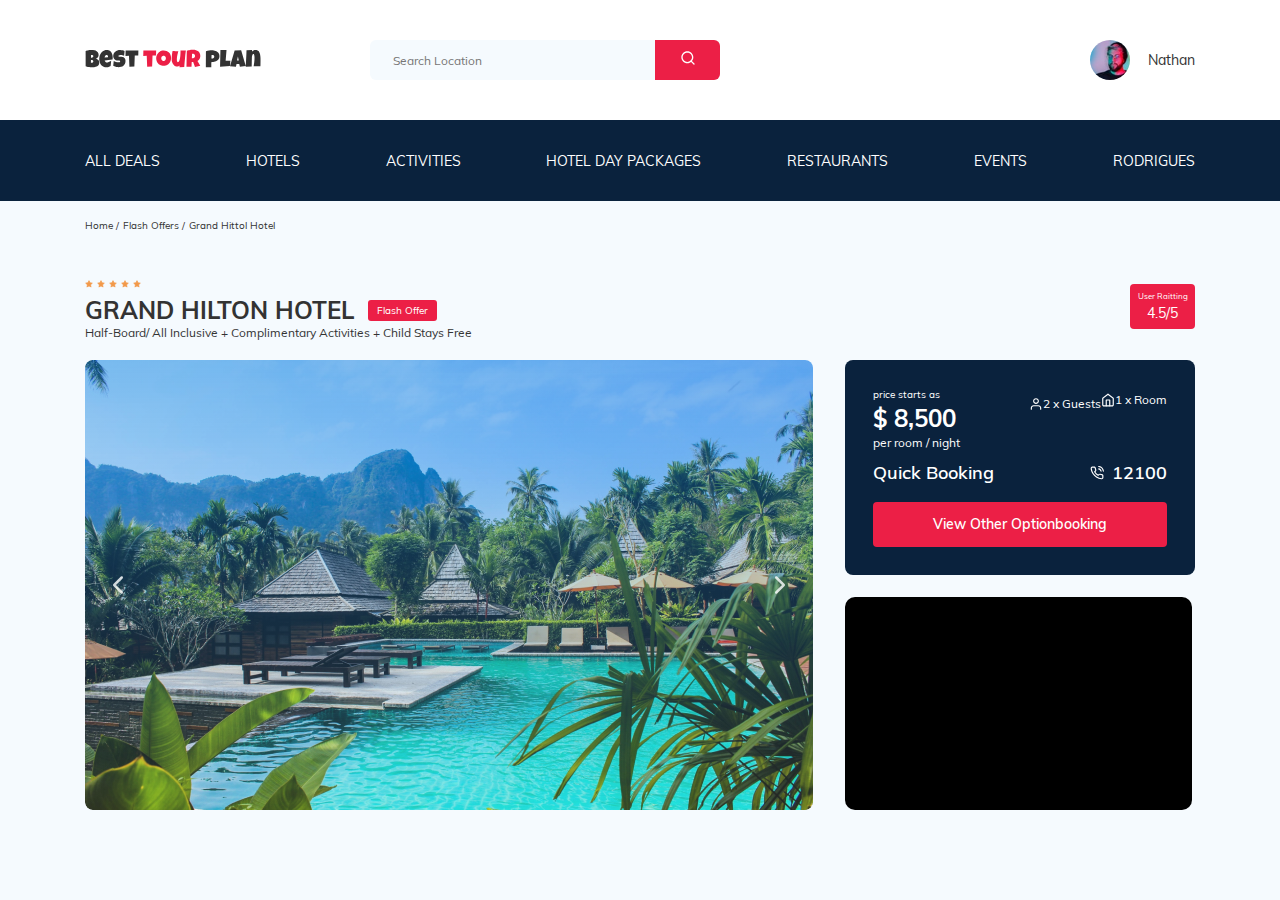
==== index.html @ 3215ca56 "create: media rulse for hotel section" ====
<!DOCTYPE html>
<html lang="en">
  <head>
    <meta charset="UTF-8" />
    <meta name="viewport" content="width=device-width, initial-scale=1.0" />
    <title>Best Tour Plan - Hotel Booking</title>
    <link
      href="https://fonts.googleapis.com/css2?family=Mulish:wght@400;700&family=Nunito:wght@400;700;800&display=swap"
      rel="stylesheet"
    />
    <link rel="stylesheet" href="css/swiper-bundle.min.css" />
    <link rel="stylesheet" href="css/style.css" />
  </head>
  <body>
    <header class="navbar">
      <div class="container">
        <div class="navbar-top">
          <a href="#" class="logo">
            <img
              src="img/horizont-logo.svg"
              alt="Logo: Best Tour Plan"
              class="logo__image"
            />
          </a>

          <form action="#" class="search navbar__search">
            <input
              type="text"
              class="search__input"
              placeholder="Search Location"
            />
            <button class="search__button">
              <img src="img/search.svg" alt="icon: search" />
            </button>
          </form>
          <a href="#" class="user navbar__user">
            <img
              src="img/user-avatar.jpg"
              alt="Avatar: Nathan"
              class="user__avatar"
            />
            <span class="user__name">Nathan</span>
          </a>
          <!-- /.user -->
          <button class="menu-button navbar-top__menu-button">
            <span class="menu-button__line"></span>
            <span class="menu-button__line"></span>
            <span class="menu-button__line"></span>
          </button>
        </div>
        <!-- /.navbar-wrapper -->
      </div>
      <!-- /.container -->
      <div class="navbar-bottom">
        <div class="container">
          <ul class="navbar-menu">
            <li class="navbar-menu__item">
              <a href="#" class="navbar-menu__item__link">All Deals</a>
            </li>
            <li class="navbar-menu__item">
              <a href="#" class="navbar-menu__item__link">Hotels</a>
            </li>
            <li class="navbar-menu__item">
              <a href="#" class="navbar-menu__item__link">Activities</a>
            </li>
            <li class="navbar-menu__item">
              <a href="#" class="navbar-menu__item__link">Hotel Day Packages</a>
            </li>
            <li class="navbar-menu__item">
              <a href="#" class="navbar-menu__item__link">Restaurants</a>
            </li>
            <li class="navbar-menu__item">
              <a href="#" class="navbar-menu__item__link">Events</a>
            </li>
            <li class="navbar-menu__item">
              <a href="#" class="navbar-menu__item__link">Rodrigues</a>
            </li>
          </ul>
          <!-- /.navbar-menu -->
        </div>
        <!-- /.container -->
      </div>
      <!-- /.navbar-bottom -->
    </header>
    <nav class="breadcrumb">
      <div class="container">
        <ul class="breadcrumb-list">
          <li class="breadcrumb-list__item">
            <a href="#" class="breadcrumb-list__link">Home</a>
          </li>
          <li class="breadcrumb-list__item">
            <a href="#" class="breadcrumb-list__link">Flash Offers</a>
          </li>
          <li class="breadcrumb-list__item">
            Grand Hittol Hotel
          </li>
        </ul>
      </div>
      <!-- /.container -->
    </nav>
    <!-- /.breadcrumb -->
    <section class="hotel">
      <div class="container">
        <div class="hotel-info">
          <div class="hotel-info__text">
            <div class="hotel-wrapper">
              <div class="stars">
                <img src="img/Star.svg" alt="star" />
                <img src="img/Star.svg" alt="star" />
                <img src="img/Star.svg" alt="star" />
                <img src="img/Star.svg" alt="star" />
                <img src="img/Star.svg" alt="star" />
              </div>
              <h1 class="hotel-name hotel-info__name">GRAND HILTON HOTEL</h1>
              <span class="offer hotel-info__offer">Flash Offer</span>
            </div>
            <p class="hotel-description hotel-info__description">
              Half-Board/ All Inclusive + Complimentary Activities + Child Stays
              Free
            </p>
          </div>
          <!-- /.hotel-text -->
          <div class="rating hotel-info__rating">
            <span class="rating__text">User Raitting</span>
            <span class="rating__counter">4.5/5</span>
          </div>
          <!-- /.hotel-info__right -->
        </div>
        <!-- /.hotel-info -->
        <div class="hotel-grid">
          <div class="slider hotel__slider">
            <!-- Slider main container -->
            <div class="swiper-container">
              <!-- Additional required wrapper -->
              <div class="swiper-wrapper">
                <!-- Slides -->
                <div class="swiper-slide">
                  <img
                    class="swiper-slide__image"
                    src="img/slide.png"
                    alt="slide"
                  />
                </div>
                <div class="swiper-slide">
                  <img
                    class="swiper-slide__image"
                    src="img/hotel-2-slide.jpg"
                    alt="slide"
                  />
                </div>
                <div class="swiper-slide">
                  <img
                    class="swiper-slide__image"
                    src="img/hotel-3-slide.jpg"
                    alt="slide"
                  />
                </div>
                <div class="swiper-slide">
                  <img
                    class="swiper-slide__image"
                    src="img/hotel-4-slide.jpg"
                    alt="slide"
                  />
                </div>
                <div class="swiper-slide">
                  <img
                    class="swiper-slide__image"
                    src="img/hotel-5-slide.jpg"
                    alt="slide"
                  />
                </div>
              </div>

              <!-- If we need navigation buttons -->
              <button class="slider-button slider-button--prev"></button>
              <button class="slider-button slider-button--next"></button>
            </div>
            <!-- /.swiper container -->
          </div>
          <!-- /.slider -->
          <div class="hotel-right">
            <div class="booking">
              <div class="booking__info">
                <div class="booking__price">
                  <span class="booking__start">price starts as</span>
                  <strong class="booking__pricetag">$ 8,500</strong>
                  <span class="booking__per-room">per room / night</span>
                </div>
                <!-- /.booking__price -->
                <div class="booking__room">
                  <div class="booking__text">
                    <img
                      src="img/user.svg"
                      alt="Icon: user"
                      class="booking__icon"
                    />
                    <span class="booking_description">2 x Guests</span>
                    <div class="booking__text">
                      <img
                        src="img/home.svg"
                        alt="Icon: home"
                        class="booking-room__icon"
                      />
                      <span class="booking_description">1 x Room</span>
                    </div>
                  </div>
                </div>
                <!-- /.booking-room -->
              </div>
              <!-- /.booking__info -->
              <div class="booking__call-center">
                <span class="booking__heading">Quick Booking</span>
                <a class="booking__number" href="tell:12100">
                  <img src="img/phone-call.svg" alt="Icon: phone" />
                  <span class="booking__num">12100</span>
                </a>
              </div>
              <!-- /.booking__call-center -->
              <button class="button booking__button">
                View Other Optionbooking
              </button>
            </div>
            <!-- /.booking -->
            <div class="map">
              <iframe
                src="https://www.google.com/maps/embed?pb=!1m18!1m12!1m3!1d3952.041275564879!2d98.29254741532716!3d7.890750807946243!2m3!1f0!2f0!3f0!3m2!1i1024!2i768!4f13.1!3m3!1m2!1s0x30503b7bfcd9f903%3A0xf7065fac1e3d7c48!2sDoubleTree%20by%20Hilton%20Phuket%20Banthai%20Resort!5e0!3m2!1sru!2sru!4v1595938852348!5m2!1sru!2sru"
                width="100%"
                height="213"
                frameborder="0"
                style="border: 0;"
                allowfullscreen=""
                aria-hidden="false"
                tabindex="0"
              ></iframe>
            </div>
            <!-- /.map -->
          </div>
          <!-- /.hotel-right -->
        </div>
        <!-- /.hotel-grid -->
      </div>
      <!-- /.container -->
    </section>
    <script src="/js/swiper-bundle.min.js"></script>
    <script src="js/main.js"></script>
  </body>
</html>
---- css/style.css ----
@font-face {
  font-family: "Muli";
  src: url("../fonts/Muli-Bold.woff2") format("woff2"), url("../fonts/Muli-Bold.woff") format("woff");
  font-weight: bold;
  font-style: normal;
  font-display: swap;
}

@font-face {
  font-family: "Muli";
  src: url("../fonts/Muli-Regular.woff2") format("woff2"), url("../fonts/Muli-Regular.woff") format("woff");
  font-weight: normal;
  font-style: normal;
  font-display: swap;
}

@font-face {
  font-family: "Muli";
  src: url("../fonts/Muli-SemiBold.woff2") format("woff2"), url("../fonts/Muli-SemiBold.woff") format("woff");
  font-weight: 600;
  font-style: normal;
  font-display: swap;
}

* {
  -webkit-box-sizing: border-box;
          box-sizing: border-box;
}

body {
  font-family: 'Muli', sans-serif;
  font-weight: 400;
  color: #333333;
  background-color: #F5FAFE;
}

.container {
  max-width: 1110px;
  margin: auto;
}

img {
  max-width: 100%;
}

/*! normalize.css v8.0.1 | MIT License | github.com/necolas/normalize.css */
/* Document
   ========================================================================== */
/**
 * 1. Correct the line height in all browsers.
 * 2. Prevent adjustments of font size after orientation changes in iOS.
 */
html {
  line-height: 1.15;
  /* 1 */
  -webkit-text-size-adjust: 100%;
  /* 2 */
}

/* Sections
   ========================================================================== */
/**
 * Remove the margin in all browsers.
 */
body {
  margin: 0;
}

/**
 * Render the `main` element consistently in IE.
 */
main {
  display: block;
}

/**
 * Correct the font size and margin on `h1` elements within `section` and
 * `article` contexts in Chrome, Firefox, and Safari.
 */
h1 {
  font-size: 2em;
  margin: 0.67em 0;
}

/* Grouping content
   ========================================================================== */
/**
 * 1. Add the correct box sizing in Firefox.
 * 2. Show the overflow in Edge and IE.
 */
hr {
  -webkit-box-sizing: content-box;
          box-sizing: content-box;
  /* 1 */
  height: 0;
  /* 1 */
  overflow: visible;
  /* 2 */
}

/**
 * 1. Correct the inheritance and scaling of font size in all browsers.
 * 2. Correct the odd `em` font sizing in all browsers.
 */
pre {
  font-family: monospace, monospace;
  /* 1 */
  font-size: 1em;
  /* 2 */
}

/* Text-level semantics
   ========================================================================== */
/**
 * Remove the gray background on active links in IE 10.
 */
a {
  background-color: transparent;
}

/**
 * 1. Remove the bottom border in Chrome 57-
 * 2. Add the correct text decoration in Chrome, Edge, IE, Opera, and Safari.
 */
abbr[title] {
  border-bottom: none;
  /* 1 */
  text-decoration: underline;
  /* 2 */
  -webkit-text-decoration: underline dotted;
          text-decoration: underline dotted;
  /* 2 */
}

/**
 * Add the correct font weight in Chrome, Edge, and Safari.
 */
b,
strong {
  font-weight: bolder;
}

/**
 * 1. Correct the inheritance and scaling of font size in all browsers.
 * 2. Correct the odd `em` font sizing in all browsers.
 */
code,
kbd,
samp {
  font-family: monospace, monospace;
  /* 1 */
  font-size: 1em;
  /* 2 */
}

/**
 * Add the correct font size in all browsers.
 */
small {
  font-size: 80%;
}

/**
 * Prevent `sub` and `sup` elements from affecting the line height in
 * all browsers.
 */
sub,
sup {
  font-size: 75%;
  line-height: 0;
  position: relative;
  vertical-align: baseline;
}

sub {
  bottom: -0.25em;
}

sup {
  top: -0.5em;
}

/* Embedded content
   ========================================================================== */
/**
 * Remove the border on images inside links in IE 10.
 */
img {
  border-style: none;
}

/* Forms
   ========================================================================== */
/**
 * 1. Change the font styles in all browsers.
 * 2. Remove the margin in Firefox and Safari.
 */
button,
input,
optgroup,
select,
textarea {
  font-family: inherit;
  /* 1 */
  font-size: 100%;
  /* 1 */
  line-height: 1.15;
  /* 1 */
  margin: 0;
  /* 2 */
}

/**
 * Show the overflow in IE.
 * 1. Show the overflow in Edge.
 */
button,
input {
  /* 1 */
  overflow: visible;
}

/**
 * Remove the inheritance of text transform in Edge, Firefox, and IE.
 * 1. Remove the inheritance of text transform in Firefox.
 */
button,
select {
  /* 1 */
  text-transform: none;
}

/**
 * Correct the inability to style clickable types in iOS and Safari.
 */
button,
[type="button"],
[type="reset"],
[type="submit"] {
  -webkit-appearance: button;
}

/**
 * Remove the inner border and padding in Firefox.
 */
button::-moz-focus-inner,
[type="button"]::-moz-focus-inner,
[type="reset"]::-moz-focus-inner,
[type="submit"]::-moz-focus-inner {
  border-style: none;
  padding: 0;
}

/**
 * Restore the focus styles unset by the previous rule.
 */
button:-moz-focusring,
[type="button"]:-moz-focusring,
[type="reset"]:-moz-focusring,
[type="submit"]:-moz-focusring {
  outline: 1px dotted ButtonText;
}

/**
 * Correct the padding in Firefox.
 */
fieldset {
  padding: 0.35em 0.75em 0.625em;
}

/**
 * 1. Correct the text wrapping in Edge and IE.
 * 2. Correct the color inheritance from `fieldset` elements in IE.
 * 3. Remove the padding so developers are not caught out when they zero out
 *    `fieldset` elements in all browsers.
 */
legend {
  -webkit-box-sizing: border-box;
          box-sizing: border-box;
  /* 1 */
  color: inherit;
  /* 2 */
  display: table;
  /* 1 */
  max-width: 100%;
  /* 1 */
  padding: 0;
  /* 3 */
  white-space: normal;
  /* 1 */
}

/**
 * Add the correct vertical alignment in Chrome, Firefox, and Opera.
 */
progress {
  vertical-align: baseline;
}

/**
 * Remove the default vertical scrollbar in IE 10+.
 */
textarea {
  overflow: auto;
}

/**
 * 1. Add the correct box sizing in IE 10.
 * 2. Remove the padding in IE 10.
 */
[type="checkbox"],
[type="radio"] {
  -webkit-box-sizing: border-box;
          box-sizing: border-box;
  /* 1 */
  padding: 0;
  /* 2 */
}

/**
 * Correct the cursor style of increment and decrement buttons in Chrome.
 */
[type="number"]::-webkit-inner-spin-button,
[type="number"]::-webkit-outer-spin-button {
  height: auto;
}

/**
 * 1. Correct the odd appearance in Chrome and Safari.
 * 2. Correct the outline style in Safari.
 */
[type="search"] {
  -webkit-appearance: textfield;
  /* 1 */
  outline-offset: -2px;
  /* 2 */
}

/**
 * Remove the inner padding in Chrome and Safari on macOS.
 */
[type="search"]::-webkit-search-decoration {
  -webkit-appearance: none;
}

/**
 * 1. Correct the inability to style clickable types in iOS and Safari.
 * 2. Change font properties to `inherit` in Safari.
 */
::-webkit-file-upload-button {
  -webkit-appearance: button;
  /* 1 */
  font: inherit;
  /* 2 */
}

/* Interactive
   ========================================================================== */
/*
 * Add the correct display in Edge, IE 10+, and Firefox.
 */
details {
  display: block;
}

/*
 * Add the correct display in all browsers.
 */
summary {
  display: list-item;
}

/* Misc
   ========================================================================== */
/**
 * Add the correct display in IE 10+.
 */
template {
  display: none;
}

/**
 * Add the correct display in IE 10.
 */
[hidden] {
  display: none;
}

.navbar {
  background-color: #ffffff;
}

.navbar-top {
  display: -webkit-box;
  display: -ms-flexbox;
  display: flex;
  -webkit-box-align: center;
      -ms-flex-align: center;
          align-items: center;
  -webkit-box-pack: justify;
      -ms-flex-pack: justify;
          justify-content: space-between;
  padding-top: 40px;
  padding-bottom: 40px;
}

.navbar-top__menu-button {
  display: none;
}

.navbar__search {
  margin-right: auto;
  margin-left: 108px;
}

.navbar-bottom {
  background-color: #0A223D;
}

.navbar-menu {
  list-style-type: none;
  margin: 0;
  padding: 31px 0;
  display: -webkit-box;
  display: -ms-flexbox;
  display: flex;
  -webkit-box-align: center;
      -ms-flex-align: center;
          align-items: center;
  -webkit-box-pack: justify;
      -ms-flex-pack: justify;
          justify-content: space-between;
  color: #ffffff;
}

.navbar-menu__item__link {
  color: inherit;
  text-decoration: none;
  text-transform: uppercase;
  font-size: 14px;
  line-height: 18px;
}

.logo {
  width: 177px;
}

.search {
  display: -webkit-box;
  display: -ms-flexbox;
  display: flex;
  position: relative;
  overflow: hidden;
  border-radius: 6px;
  height: 40px;
}

.search__input {
  width: 350px;
  height: 100%;
  padding-left: 23px;
  padding-right: 75px;
  background-color: #F5FAFE;
  border: none;
  font-size: 12px;
  line-height: 15px;
  color: #333333;
}

.search__button {
  position: absolute;
  cursor: pointer;
  top: 0;
  right: 0;
  width: 65px;
  height: 100%;
  border: none;
  background-color: #EC1F46;
}

.user {
  display: -webkit-box;
  display: -ms-flexbox;
  display: flex;
  -webkit-box-align: center;
      -ms-flex-align: center;
          align-items: center;
  text-decoration: none;
}

.user__avatar {
  width: 40px;
  height: 40px;
  border-radius: 50%;
  -o-object-fit: cover;
     object-fit: cover;
}

.user__name {
  margin-left: 18px;
  font-size: 14px;
  line-height: 18px;
  color: #333333;
}

.breadcrumb-list {
  display: -webkit-box;
  display: -ms-flexbox;
  display: flex;
  -webkit-box-align: center;
      -ms-flex-align: center;
          align-items: center;
  padding: 18px 0;
  margin: 0;
  list-style: none;
}

.breadcrumb-list__item {
  font-size: 10px;
  line-height: 13px;
}

.breadcrumb-list__item:not(:last-child)::after {
  content: '/';
  margin-right: 4px;
}

.breadcrumb-list__link {
  text-decoration: none;
  color: inherit;
}

.hotel {
  padding-top: 23px;
  padding-bottom: 70px;
}

.hotel-info {
  display: -webkit-box;
  display: -ms-flexbox;
  display: flex;
  -webkit-box-align: center;
      -ms-flex-align: center;
          align-items: center;
  -webkit-box-pack: justify;
      -ms-flex-pack: justify;
          justify-content: space-between;
  padding-bottom: 20px;
}

.hotel-info__offer {
  margin-left: 14px;
  margin-top: 4px;
}

.hotel-info__name {
  margin-top: 4px;
  margin-bottom: 0;
}

.hotel-info__description {
  margin: 0;
}

.hotel-name {
  font-size: 24px;
  line-height: 30px;
}

.hotel-wrapper {
  display: -webkit-box;
  display: -ms-flexbox;
  display: flex;
  -ms-flex-wrap: wrap;
      flex-wrap: wrap;
  -webkit-box-align: center;
      -ms-flex-align: center;
          align-items: center;
}

.hotel-description {
  font-size: 12px;
  line-height: 15px;
}

.hotel-grid {
  display: -webkit-box;
  display: -ms-flexbox;
  display: flex;
  -webkit-box-pack: justify;
      -ms-flex-pack: justify;
          justify-content: space-between;
}

.hotel-right {
  display: -webkit-box;
  display: -ms-flexbox;
  display: flex;
  -webkit-box-orient: vertical;
  -webkit-box-direction: normal;
      -ms-flex-direction: column;
          flex-direction: column;
  -webkit-box-pack: justify;
      -ms-flex-pack: justify;
          justify-content: space-between;
}

.stars {
  -ms-flex-preferred-size: 100%;
      flex-basis: 100%;
}

.offer {
  font-size: 10px;
  line-height: 13px;
  padding: 4px 9px;
  background-color: #EC1F46;
  border-radius: 3px;
  color: #ffffff;
}

.rating {
  max-width: 65px;
  min-height: 45px;
  text-align: center;
  color: #ffffff;
  background-color: #EC1F46;
  border-radius: 4px;
}

.rating__text {
  font-size: 8px;
  line-height: 10px;
}

.rating__counter {
  font-size: 14px;
  line-height: 18px;
}

.swiper-container {
  width: 100%;
  height: 100%;
  position: relative;
  border-radius: 8px;
}

.swiper-container:after {
  content: '';
  position: absolute;
  width: 100%;
  height: 100%;
  top: 0;
  bottom: 0;
  left: 0;
  right: 0;
  background: -webkit-gradient(linear, left top, left bottom, from(rgba(0, 122, 223, 0.48)), to(rgba(255, 255, 255, 0.128)));
  background: linear-gradient(180deg, rgba(0, 122, 223, 0.48) 0%, rgba(255, 255, 255, 0.128) 100%);
  z-index: 10;
}

.slider {
  width: 728px;
  height: 450px;
}

.slider-button {
  position: absolute;
  top: 50%;
  -webkit-transform: translateY(-50%);
          transform: translateY(-50%);
  z-index: 99;
  width: 30px;
  height: 30px;
  border: none;
  cursor: pointer;
  background-repeat: no-repeat;
  background-position: center;
  background-size: 10px;
  background-color: transparent;
}

.slider-button--next {
  right: 18px;
  background-image: url(../img/arrow-next.svg);
  outline: none;
}

.slider-button--prev {
  left: 18px;
  background-image: url(../img/arrow-prev.svg);
  outline: none;
}

.booking {
  background-color: #0A223D;
  color: #ffffff;
  border-radius: 8px;
  width: 350px;
  min-height: 210px;
  padding: 28px;
}

.booking__info {
  display: -webkit-box;
  display: -ms-flexbox;
  display: flex;
  -webkit-box-pack: justify;
      -ms-flex-pack: justify;
          justify-content: space-between;
  margin-bottom: 9px;
}

.booking__price {
  display: -webkit-box;
  display: -ms-flexbox;
  display: flex;
  -webkit-box-orient: vertical;
  -webkit-box-direction: normal;
      -ms-flex-direction: column;
          flex-direction: column;
}

.booking__start {
  font-weight: normal;
  font-size: 10px;
  line-height: 14px;
}

.booking__pricetag {
  font-style: normal;
  font-weight: 800;
  font-size: 24px;
  line-height: 33px;
}

.booking__per-room {
  font-style: normal;
  font-weight: normal;
  font-size: 12px;
  line-height: 16px;
}

.booking__room {
  margin-top: 4px;
}

.booking__text {
  display: -webkit-box;
  display: -ms-flexbox;
  display: flex;
  -webkit-box-align: center;
      -ms-flex-align: center;
          align-items: center;
  -webkit-box-pack: justify;
      -ms-flex-pack: justify;
          justify-content: space-between;
  margin-bottom: 8px;
  font-style: normal;
  font-weight: normal;
  font-size: 12px;
  line-height: 16px;
}

.booking__description {
  margin-left: 9px;
}

.booking__call-center {
  display: -webkit-box;
  display: -ms-flexbox;
  display: flex;
  -webkit-box-align: center;
      -ms-flex-align: center;
          align-items: center;
  -webkit-box-pack: justify;
      -ms-flex-pack: justify;
          justify-content: space-between;
  margin-bottom: 17px;
}

.booking__heading {
  font-style: normal;
  font-weight: 600;
  font-size: 18px;
  line-height: 25px;
}

.booking__number {
  display: -webkit-box;
  display: -ms-flexbox;
  display: flex;
  -webkit-box-align: center;
      -ms-flex-align: center;
          align-items: center;
  -webkit-box-pack: justify;
      -ms-flex-pack: justify;
          justify-content: space-between;
  color: inherit;
  text-decoration: none;
  font-style: normal;
  font-weight: 600;
  font-size: 18px;
  line-height: 25px;
}

.booking__num {
  margin-left: 8px;
}

.booking__button {
  width: 100%;
  min-height: 45px;
  font-weight: 600;
  font-size: 14px;
  line-height: 19px;
  border-radius: 4px;
  background-color: #EC1F46;
  border: none;
  color: #ffffff;
  cursor: pointer;
}

.map {
  width: 347px;
  height: 213px;
  background-color: black;
  border-radius: 10px;
  overflow: hidden;
}

@media (max-width: 1200px) {
  .container {
    max-width: 960px;
  }
  .slider {
    width: 590px;
  }
  .swiper-slide__image {
    width: 100%;
    height: 100%;
    -o-object-fit: cover;
       object-fit: cover;
  }
}

@media (max-width: 1110px) {
  .container {
    max-width: 960px;
  }
}

@media (max-width: 992px) {
  .container {
    max-width: 700px;
  }
  .logo {
    width: 132px;
  }
  .navbar-top {
    padding-top: 30px;
    padding-bottom: 30px;
  }
  .navbar__search {
    margin-left: auto;
  }
  .navbar-menu {
    padding-top: 22px;
    padding-bottom: 22px;
  }
  .navbar-menu__link {
    font-size: 12px;
    line-height: 15px;
  }
  .search-input {
    width: 340px;
  }
  .hotel-grid {
    -webkit-box-orient: vertical;
    -webkit-box-direction: normal;
        -ms-flex-direction: column;
            flex-direction: column;
  }
  .hotel__slider {
    margin-bottom: 30px;
  }
  .hotel-right {
    -webkit-box-orient: horizontal;
    -webkit-box-direction: normal;
        -ms-flex-direction: row;
            flex-direction: row;
  }
  .booling {
    width: 340px;
  }
  .slider {
    width: 100%;
  }
  .map {
    width: 340px;
  }
}

@media (max-width: 768px) {
  .container {
    max-width: 576px;
    width: 92%;
  }
  .navbar__search, .navbar-menu, .navbar__user {
    display: none;
  }
  .menu-button {
    display: -webkit-box;
    display: -ms-flexbox;
    display: flex;
    width: 16px;
    height: 11px;
    padding: 0;
    -webkit-box-align: center;
        -ms-flex-align: center;
            align-items: center;
    -webkit-box-pack: justify;
        -ms-flex-pack: justify;
            justify-content: space-between;
    -webkit-box-orient: vertical;
    -webkit-box-direction: normal;
        -ms-flex-direction: column;
            flex-direction: column;
    border: none;
    background-color: #fff;
    cursor: pointer;
  }
  .menu-button__line {
    width: 16px;
    height: 1px;
    background-color: #333333;
  }
  .stars {
    -ms-flex-preferred-size: auto;
        flex-basis: auto;
  }
  .hotel-name {
    -ms-flex-preferred-size: 100%;
        flex-basis: 100%;
  }
  .hotel-wrapper {
    -webkit-box-pack: justify;
        -ms-flex-pack: justify;
            justify-content: space-between;
  }
  .hotel-info__text {
    width: 100%;
  }
  .hotel-info__name {
    margin-top: 10px;
    margin-bottom: 0;
  }
  .hotel-info__rating {
    display: none;
  }
  .hotel-info__offer {
    -webkit-box-ordinal-group: 0;
        -ms-flex-order: -1;
            order: -1;
    margin-left: 0;
  }
  .slider {
    height: 350px;
  }
  .hotel-right {
    -webkit-box-orient: vertical;
    -webkit-box-direction: normal;
        -ms-flex-direction: column;
            flex-direction: column;
    height: 450px;
  }
  .booking {
    width: 100%;
  }
  .map {
    width: 100%;
  }
}

@media (max-width: 576px) {
  .logo {
    width: 99px;
  }
  .slider {
    height: 250px;
  }
  .hotel__slifer {
    margin-bottom: 20px;
  }
}
/*# sourceMappingURL=style.css.map */
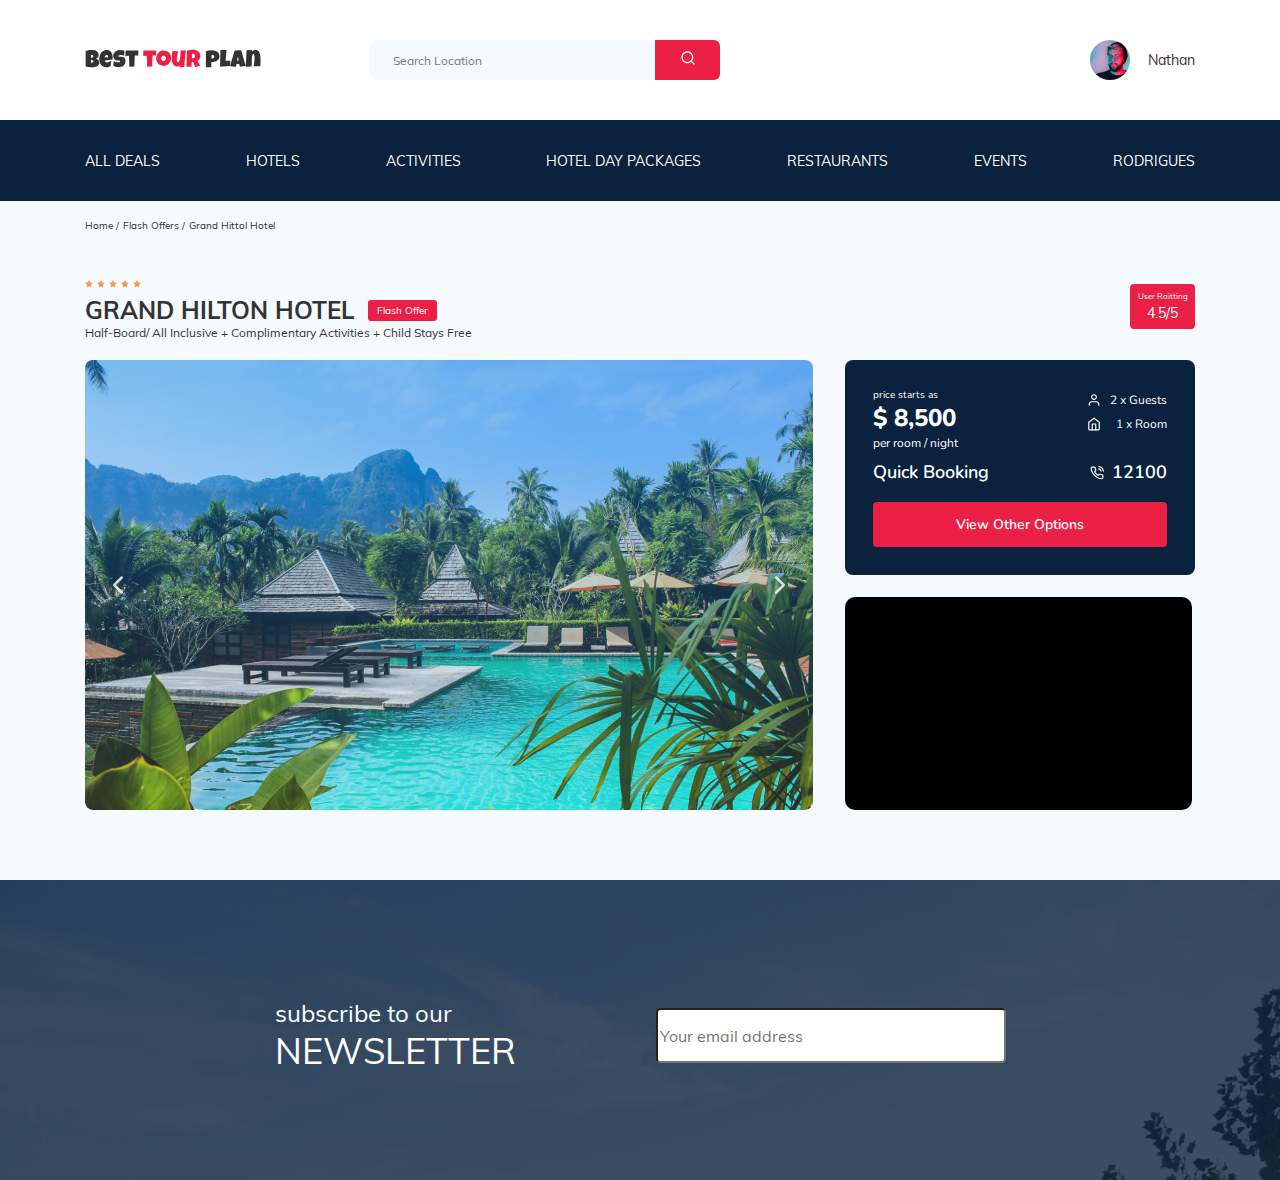
==== commit 74f46b11: "fix: 21 lessons" ====
--- a/index.html
+++ b/index.html
@@ -189,36 +189,27 @@
                 <!-- /.booking__price -->
                 <div class="booking__room">
                   <div class="booking__text">
-                    <img
-                      src="img/user.svg"
-                      alt="Icon: user"
-                      class="booking__icon"
-                    />
-                    <span class="booking_description">2 x Guests</span>
-                    <div class="booking__text">
-                      <img
-                        src="img/home.svg"
-                        alt="Icon: home"
-                        class="booking-room__icon"
-                      />
-                      <span class="booking_description">1 x Room</span>
-                    </div>
+                    <img src="img/user.svg" alt="user" class="booking__icon" />
+                    <span class="booking__description">2 x Guests</span>
                   </div>
-                </div>
-                <!-- /.booking-room -->
+                  <div class="booking__text">
+                    <img src="img/home.svg" alt="home" class="booking__icon" />
+                    <span class="booking__description">1 x Room</span>
+                  </div>
+                  <!-- /.booking__text -->
+                </div>
+                <!-- /.booking__room -->
               </div>
               <!-- /.booking__info -->
               <div class="booking__call-center">
                 <span class="booking__heading">Quick Booking</span>
-                <a class="booking__number" href="tell:12100">
-                  <img src="img/phone-call.svg" alt="Icon: phone" />
+                <a class="booking__number" href="tel:12100">
+                  <img src="img/phone-call.svg" alt="call" />
                   <span class="booking__num">12100</span>
                 </a>
               </div>
               <!-- /.booking__call-center -->
-              <button class="button booking__button">
-                View Other Optionbooking
-              </button>
+              <button class="button booking__button">View Other Options</button>
             </div>
             <!-- /.booking -->
             <div class="map">
@@ -241,7 +232,28 @@
       </div>
       <!-- /.container -->
     </section>
-    <script src="/js/swiper-bundle.min.js"></script>
+    <section class="newsletter">
+      <div class="newsletter-wrapper">
+        <h2 class="newsletter-title">
+          subscribe to our
+          <span class="newsletter-title__strong">
+            Newsletter
+          </span>
+        </h2>
+        <form action="#" class="subscribe newsletter__subscribe">
+          <input
+            type="text"
+            class="subscribe __input"
+            placeholder="Your email address"
+          />
+          <button class="subscribe __button">
+            Send
+          </button>
+        </form>
+      </div>
+      <!-- /.newsletter-wrapper -->
+    </section>
+    <script src="js/swiper-bundle.min.js"></script>
     <script src="js/main.js"></script>
   </body>
 </html>
--- a/css/style.css
+++ b/css/style.css
@@ -693,6 +693,7 @@
 }
 
 .booking {
+  font-family: 'Nunito', sans-serif;
   background-color: #0A223D;
   color: #ffffff;
   border-radius: 8px;
@@ -814,9 +815,9 @@
   font-weight: 600;
   font-size: 14px;
   line-height: 19px;
-  border-radius: 4px;
   background-color: #EC1F46;
   border: none;
+  border-radius: 4px;
   color: #ffffff;
   cursor: pointer;
 }
@@ -827,6 +828,89 @@
   background-color: black;
   border-radius: 10px;
   overflow: hidden;
+}
+
+.newsletter {
+  position: relative;
+  padding: 98px 0 87px 0;
+  background-image: url(../img/newsletter-bg.jpg);
+  background-repeat: no-repeat;
+  background-size: cover;
+}
+
+.newsletter:before {
+  content: '';
+  position: absolute;
+  top: 0;
+  left: 0;
+  right: 0;
+  bottom: 0;
+  width: 100%;
+  height: 100%;
+  background-color: rgba(10, 34, 61, 0.8);
+}
+
+.newsletter-wrapper {
+  position: relative;
+  display: -webkit-box;
+  display: -ms-flexbox;
+  display: flex;
+  -webkit-box-align: center;
+      -ms-flex-align: center;
+          align-items: center;
+  -webkit-box-pack: justify;
+      -ms-flex-pack: justify;
+          justify-content: space-between;
+  max-width: 731px;
+  margin: auto;
+}
+
+.newsletter-title {
+  color: #ffffff;
+  font-style: normal;
+  font-weight: 300;
+  font-size: 24px;
+  line-height: 30px;
+}
+
+.newsletter-title__strong {
+  display: block;
+  font-size: 36px;
+  line-height: 45px;
+  text-transform: uppercase;
+}
+
+.subscribe {
+  position: relative;
+  width: 350px;
+  height: 55px;
+  border-radius: 4px;
+  overflow: hidden;
+}
+
+.subscribe__input {
+  position: absolute;
+  width: 100%;
+  height: 100%;
+  border: none;
+  padding-left: 33px;
+  padding-right: 75px;
+  font-style: normal;
+  font-weight: 300;
+  font-size: 14px;
+  line-height: 18px;
+}
+
+.subscribe__button {
+  position: absolute;
+  min-width: 65px;
+  right: 0;
+  top: 0;
+  height: 100%;
+  border: none;
+  background-color: #EC1F46;
+  color: #ffffff;
+  z-index: 10;
 }
 
 @media (max-width: 1200px) {
@@ -987,7 +1071,7 @@
     width: 99px;
   }
   .slider {
-    height: 250px;
+    height: 179px;
   }
   .hotel__slifer {
     margin-bottom: 20px;
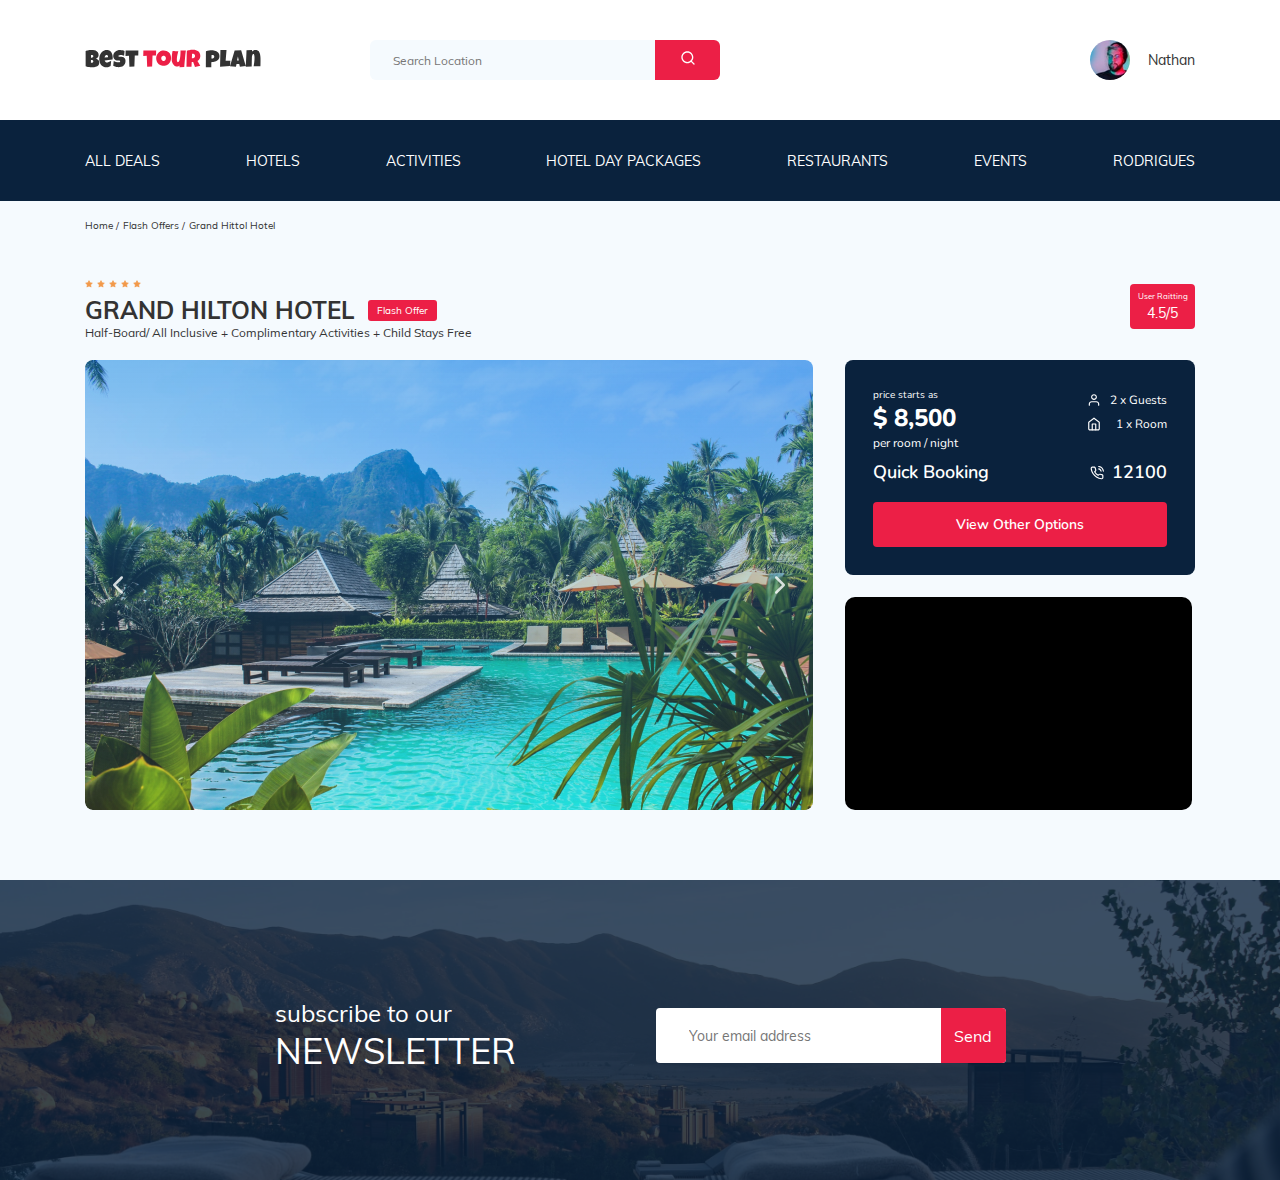
==== commit 0892d002: "create: added newsletter & responsive" ====
--- a/index.html
+++ b/index.html
@@ -215,7 +215,7 @@
             <div class="map">
               <iframe
                 src="https://www.google.com/maps/embed?pb=!1m18!1m12!1m3!1d3952.041275564879!2d98.29254741532716!3d7.890750807946243!2m3!1f0!2f0!3f0!3m2!1i1024!2i768!4f13.1!3m3!1m2!1s0x30503b7bfcd9f903%3A0xf7065fac1e3d7c48!2sDoubleTree%20by%20Hilton%20Phuket%20Banthai%20Resort!5e0!3m2!1sru!2sru!4v1595938852348!5m2!1sru!2sru"
-                width="100%"
+                width="347"
                 height="213"
                 frameborder="0"
                 style="border: 0;"
@@ -234,7 +234,7 @@
     </section>
     <section class="newsletter">
       <div class="newsletter-wrapper">
-        <h2 class="newsletter-title">
+        <h2 class="newsletter-title newsletter__title">
           subscribe to our
           <span class="newsletter-title__strong">
             Newsletter
@@ -243,12 +243,10 @@
         <form action="#" class="subscribe newsletter__subscribe">
           <input
             type="text"
-            class="subscribe __input"
+            class="subscribe__input"
             placeholder="Your email address"
           />
-          <button class="subscribe __button">
-            Send
-          </button>
+          <button class="subscribe__button">Send</button>
         </form>
       </div>
       <!-- /.newsletter-wrapper -->
--- a/css/style.css
+++ b/css/style.css
@@ -835,6 +835,7 @@
   padding: 98px 0 87px 0;
   background-image: url(../img/newsletter-bg.jpg);
   background-repeat: no-repeat;
+  background-position: center;
   background-size: cover;
 }
 
@@ -910,7 +911,6 @@
   border: none;
   background-color: #EC1F46;
   color: #ffffff;
-  z-index: 10;
 }
 
 @media (max-width: 1200px) {
@@ -935,7 +935,8 @@
 }
 
 @media (max-width: 992px) {
-  .container {
+  .container,
+  .newsletter-wrapper {
     max-width: 700px;
   }
   .logo {
@@ -1064,6 +1065,17 @@
   .map {
     width: 100%;
   }
+  .newsletter-wrapper {
+    max-width: 576px;
+    width: 92%;
+    -webkit-box-orient: vertical;
+    -webkit-box-direction: normal;
+        -ms-flex-direction: column;
+            flex-direction: column;
+    -webkit-box-align: start;
+        -ms-flex-align: start;
+            align-items: flex-start;
+  }
 }
 
 @media (max-width: 576px) {
@@ -1076,5 +1088,24 @@
   .hotel__slifer {
     margin-bottom: 20px;
   }
+  .newsletter {
+    padding: 76px 0 83px 0;
+  }
+  .newsletter__title {
+    margin-bottom: 37px;
+    font-style: normal;
+    font-weight: 300;
+    font-size: 24px;
+    line-height: 30px;
+  }
+  .newsletter__strong {
+    font-style: normal;
+    font-weight: 600;
+    font-size: 36px;
+    line-height: 45px;
+  }
+  .subscribe {
+    width: 100%;
+  }
 }
 /*# sourceMappingURL=style.css.map */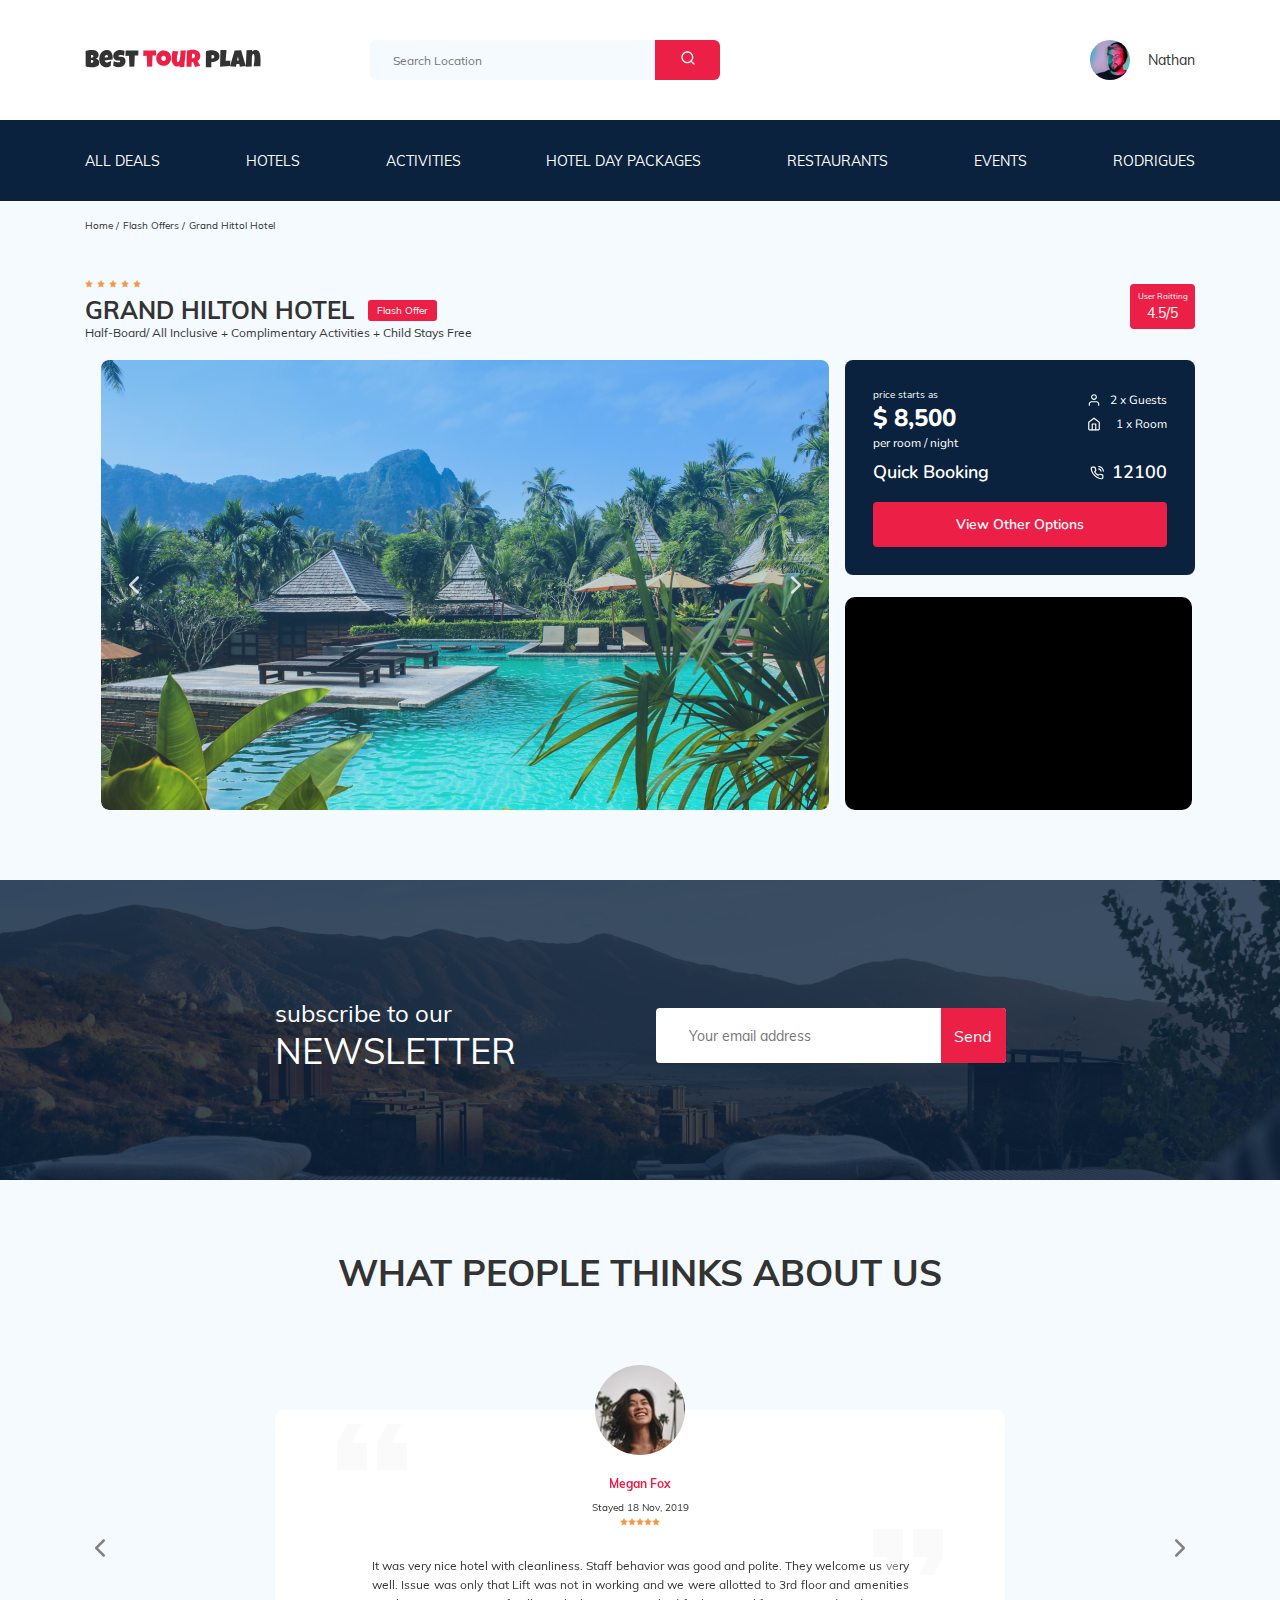
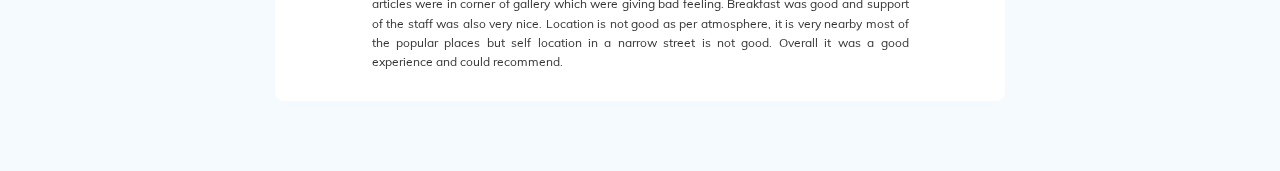
==== commit 01e44234: "create: added reviews section & fixed hotel slider" ====
--- a/index.html
+++ b/index.html
@@ -128,56 +128,57 @@
         </div>
         <!-- /.hotel-info -->
         <div class="hotel-grid">
-          <div class="slider hotel__slider">
-            <!-- Slider main container -->
-            <div class="swiper-container">
-              <!-- Additional required wrapper -->
-              <div class="swiper-wrapper">
-                <!-- Slides -->
-                <div class="swiper-slide">
-                  <img
-                    class="swiper-slide__image"
-                    src="img/slide.png"
-                    alt="slide"
-                  />
-                </div>
-                <div class="swiper-slide">
-                  <img
-                    class="swiper-slide__image"
-                    src="img/hotel-2-slide.jpg"
-                    alt="slide"
-                  />
-                </div>
-                <div class="swiper-slide">
-                  <img
-                    class="swiper-slide__image"
-                    src="img/hotel-3-slide.jpg"
-                    alt="slide"
-                  />
-                </div>
-                <div class="swiper-slide">
-                  <img
-                    class="swiper-slide__image"
-                    src="img/hotel-4-slide.jpg"
-                    alt="slide"
-                  />
-                </div>
-                <div class="swiper-slide">
-                  <img
-                    class="swiper-slide__image"
-                    src="img/hotel-5-slide.jpg"
-                    alt="slide"
-                  />
-                </div>
-              </div>
+          <!-- Slider main container -->
+          <div class="swiper-container hotel-slider hotel__slider">
+            <!-- Additional required wrapper -->
+            <div class="swiper-wrapper">
+              <!-- Slides -->
+              <div class="swiper-slide hotel-slider__item">
+                <img
+                  class="swiper-slide__image hotel-slider__item"
+                  src="img/slide.png"
+                  alt="slide"
+                />
+              </div>
+              <div class="swiper-slide">
+                <img
+                  class="swiper-slide__image hotel-slider__item"
+                  src="img/hotel-2-slide.jpg"
+                  alt="slide"
+                />
+              </div>
+              <div class="swiper-slide">
+                <img
+                  class="swiper-slide__image hotel-slider__item"
+                  src="img/hotel-3-slide.jpg"
+                  alt="slide"
+                />
+              </div>
+              <div class="swiper-slide">
+                <img
+                  class="swiper-slide__image"
+                  src="img/hotel-4-slide.jpg"
+                  alt="slide"
+                />
+              </div>
+              <div class="swiper-slide">
+                <img
+                  class="swiper-slide__image hotel-slider__item"
+                  src="img/hotel-5-slide.jpg"
+                  alt="slide"
+                />
+              </div>
+            </div>
 
-              <!-- If we need navigation buttons -->
-              <button class="slider-button slider-button--prev"></button>
-              <button class="slider-button slider-button--next"></button>
-            </div>
-            <!-- /.swiper container -->
-          </div>
-          <!-- /.slider -->
+            <!-- If we need navigation buttons -->
+            <button
+              class="hotel-slider__button hotel-slider__button--prev"
+            ></button>
+            <button
+              class="hotel-slider__button hotel-slider__button--next"
+            ></button>
+          </div>
+          <!-- /.swiper container -->
           <div class="hotel-right">
             <div class="booking">
               <div class="booking__info">
@@ -251,6 +252,95 @@
       </div>
       <!-- /.newsletter-wrapper -->
     </section>
+    <section class="reviews">
+      <div class="container">
+        <h2 class="reviews__title">What people thinks about us</h2>
+        <div class="swiper-container reviews-slider">
+          <div class="swiper-wrapper">
+            <div class="swiper-slide">
+              <div class="reviews-slider__item">
+                <div class="reviews-slider__profile">
+                  <img
+                    src="img/reviews-avatar.jpg"
+                    alt="Photo: Megan Fox"
+                    class="reviews-slider__avatar"
+                  />
+                  <h3 class="reviews-slider__username">Megan Fox</h3>
+                  <span class="reviews-slider__date">Stayed 18 Nov, 2019</span>
+                  <div class="reviews-slider__rating">
+                    <img src="img/Star.svg" alt="star" />
+                    <img src="img/Star.svg" alt="star" />
+                    <img src="img/Star.svg" alt="star" />
+                    <img src="img/Star.svg" alt="star" />
+                    <img src="img/Star.svg" alt="star" />
+                  </div>
+                  <!-- /.reviews-slider__rating -->
+                </div>
+                <!-- /.reviews-slider__profile -->
+                <p class="reviews-slider__text">
+                  It was very nice hotel with cleanliness. Staff behavior was
+                  good and polite. They welcome us very well. Issue was only
+                  that Lift was not in working and we were allotted to 3rd floor
+                  and amenities articles were in corner of gallery which were
+                  giving bad feeling. Breakfast was good and support of the
+                  staff was also very nice. Location is not good as per
+                  atmosphere, it is very nearby most of the popular places but
+                  self location in a narrow street is not good. Overall it was a
+                  good experience and could recommend.
+                </p>
+              </div>
+              <!-- /.reviews-slider__item -->
+            </div>
+            <!-- /.swiper-slide -->
+            <div class="swiper-slide">
+              <div class="reviews-slider__item">
+                <div class="reviews-slider__profile">
+                  <img
+                    src="img/reviews-avatar-2.jpg"
+                    alt="Photo: Ellie Williams"
+                    class="reviews-slider__avatar"
+                  />
+                  <h3 class="reviews-slider__username">Ellie Williams</h3>
+                  <span class="reviews-slider__date">Stayed 31 Dec, 2019</span>
+                  <div class="reviews-slider__rating">
+                    <img src="img/Star.svg" alt="star" />
+                    <img src="img/Star.svg" alt="star" />
+                    <img src="img/Star.svg" alt="star" />
+                    <img src="img/Star.svg" alt="star" />
+                    <img src="img/Star.svg" alt="star" />
+                  </div>
+                  <!-- /.reviews-slider__rating -->
+                </div>
+                <!-- /.reviews-slider__profile -->
+                <p class="reviews-slider__text">
+                  It was very nice hotel with cleanliness. Staff behavior was
+                  good and polite. They welcome us very well. Issue was only
+                  that Lift was not in working and we were allotted to 3rd floor
+                  and amenities articles were in corner of gallery which were
+                  giving bad feeling. Breakfast was good and support of the
+                  staff was also very nice. Location is not good as per
+                  atmosphere, it is very nearby most of the popular places but
+                  self location in a narrow street is not good. Overall it was a
+                  good experience and could recommend.
+                </p>
+              </div>
+              <!-- /.reviews-slider__item -->
+            </div>
+            <!-- /.swiper-slide -->
+          </div>
+          <!-- /.swiper-wrapper -->
+
+          <button
+            class="reviews-slider__button reviews-slider__button--prev"
+          ></button>
+          <button
+            class="reviews-slider__button reviews-slider__button--next"
+          ></button>
+        </div>
+        <!-- /.reviews-slider -->
+      </div>
+      <!-- /.container -->
+    </section>
     <script src="js/swiper-bundle.min.js"></script>
     <script src="js/main.js"></script>
   </body>
--- a/css/style.css
+++ b/css/style.css
@@ -605,47 +605,20 @@
           justify-content: space-between;
 }
 
-.stars {
-  -ms-flex-preferred-size: 100%;
-      flex-basis: 100%;
-}
-
-.offer {
-  font-size: 10px;
-  line-height: 13px;
-  padding: 4px 9px;
-  background-color: #EC1F46;
-  border-radius: 3px;
-  color: #ffffff;
-}
-
-.rating {
-  max-width: 65px;
-  min-height: 45px;
-  text-align: center;
-  color: #ffffff;
-  background-color: #EC1F46;
-  border-radius: 4px;
-}
-
-.rating__text {
-  font-size: 8px;
-  line-height: 10px;
-}
-
-.rating__counter {
-  font-size: 14px;
-  line-height: 18px;
-}
-
-.swiper-container {
+.hotel-slider {
+  width: 728px;
+  height: 450px;
+}
+
+.hotel-slider__item {
   width: 100%;
   height: 100%;
   position: relative;
   border-radius: 8px;
-}
-
-.swiper-container:after {
+  overflow: hidden;
+}
+
+.hotel-slider__item:after {
   content: '';
   position: absolute;
   width: 100%;
@@ -659,12 +632,7 @@
   z-index: 10;
 }
 
-.slider {
-  width: 728px;
-  height: 450px;
-}
-
-.slider-button {
+.hotel-slider__button {
   position: absolute;
   top: 50%;
   -webkit-transform: translateY(-50%);
@@ -680,16 +648,49 @@
   background-color: transparent;
 }
 
-.slider-button--next {
+.hotel-slider__button--next {
   right: 18px;
   background-image: url(../img/arrow-next.svg);
   outline: none;
 }
 
-.slider-button--prev {
+.hotel-slider__button--prev {
   left: 18px;
   background-image: url(../img/arrow-prev.svg);
   outline: none;
+}
+
+.stars {
+  -ms-flex-preferred-size: 100%;
+      flex-basis: 100%;
+}
+
+.offer {
+  font-size: 10px;
+  line-height: 13px;
+  padding: 4px 9px;
+  background-color: #EC1F46;
+  border-radius: 3px;
+  color: #ffffff;
+}
+
+.rating {
+  max-width: 65px;
+  min-height: 45px;
+  text-align: center;
+  color: #ffffff;
+  background-color: #EC1F46;
+  border-radius: 4px;
+}
+
+.rating__text {
+  font-size: 8px;
+  line-height: 10px;
+}
+
+.rating__counter {
+  font-size: 14px;
+  line-height: 18px;
 }
 
 .booking {
@@ -911,6 +912,147 @@
   border: none;
   background-color: #EC1F46;
   color: #ffffff;
+}
+
+.reviews {
+  padding: 40px 0 70px 0;
+}
+
+.reviews__title {
+  font-style: normal;
+  font-weight: bold;
+  font-size: 36px;
+  line-height: 45px;
+  text-align: center;
+  text-transform: uppercase;
+  margin-bottom: 70px;
+}
+
+.reviews-slider__item {
+  position: relative;
+  display: -webkit-box;
+  display: -ms-flexbox;
+  display: flex;
+  -webkit-box-orient: vertical;
+  -webkit-box-direction: normal;
+      -ms-flex-direction: column;
+          flex-direction: column;
+  -webkit-box-align: center;
+      -ms-flex-align: center;
+          align-items: center;
+  width: 730px;
+  margin: 45px auto 0;
+  background-color: #fff;
+  border-radius: 8px;
+  padding: 0 62px 30px;
+}
+
+.reviews-slider__item:before {
+  content: '';
+  position: absolute;
+  left: 62px;
+  top: 13px;
+  width: 70px;
+  height: 47px;
+  background-image: url(../img/quote-left.svg);
+  background-repeat: no-repeat;
+}
+
+.reviews-slider__item:after {
+  content: '';
+  position: absolute;
+  right: 62px;
+  top: 118px;
+  width: 70px;
+  height: 47px;
+  background-image: url(../img/quote-right.svg);
+  background-repeat: no-repeat;
+}
+
+.reviews-slider__button {
+  position: absolute;
+  top: 50%;
+  -webkit-transform: transateY(-50%);
+          transform: transateY(-50%);
+  width: 30px;
+  height: 30px;
+  background-repeat: no-repeat;
+  background-size: 10px;
+  background-position: center;
+  border: none;
+  background-color: transparent;
+  cursor: pointer;
+  z-index: 99;
+}
+
+.reviews-slider__button--prev {
+  background-image: url(../img/arrow-prev-secondary.svg);
+  left: 0;
+}
+
+.reviews-slider__button--next {
+  background-image: url(../img/arrow-next-secondary.svg);
+  right: 0;
+}
+
+.reviews-slider__profile {
+  display: -webkit-box;
+  display: -ms-flexbox;
+  display: flex;
+  -webkit-box-orient: vertical;
+  -webkit-box-direction: normal;
+      -ms-flex-direction: column;
+          flex-direction: column;
+  -webkit-box-align: center;
+      -ms-flex-align: center;
+          align-items: center;
+  margin-top: -45px;
+  margin-bottom: 30px;
+}
+
+.reviews-slider__avatar {
+  width: 90px;
+  height: 90px;
+  border-radius: 50%;
+  -o-object-fit: cover;
+     object-fit: cover;
+  margin-bottom: 9px;
+}
+
+.reviews-slider__username {
+  font-style: normal;
+  font-weight: bold;
+  font-size: 12px;
+  line-height: 15px;
+  color: #EC1F46;
+  margin-bottom: 10px;
+}
+
+.reviews-slider__date {
+  font-style: normal;
+  font-weight: normal;
+  font-size: 10px;
+  line-height: 13px;
+  margin-bottom: 4px;
+}
+
+.reviews-slider__rating {
+  display: -webkit-box;
+  display: -ms-flexbox;
+  display: flex;
+  -webkit-box-align: center;
+      -ms-flex-align: center;
+          align-items: center;
+}
+
+.reviews-slider__text {
+  max-width: 537px;
+  font-style: normal;
+  font-weight: normal;
+  font-size: 12px;
+  line-height: 160%;
+  text-align: justify;
+  margin: auto;
 }
 
 @media (max-width: 1200px) {
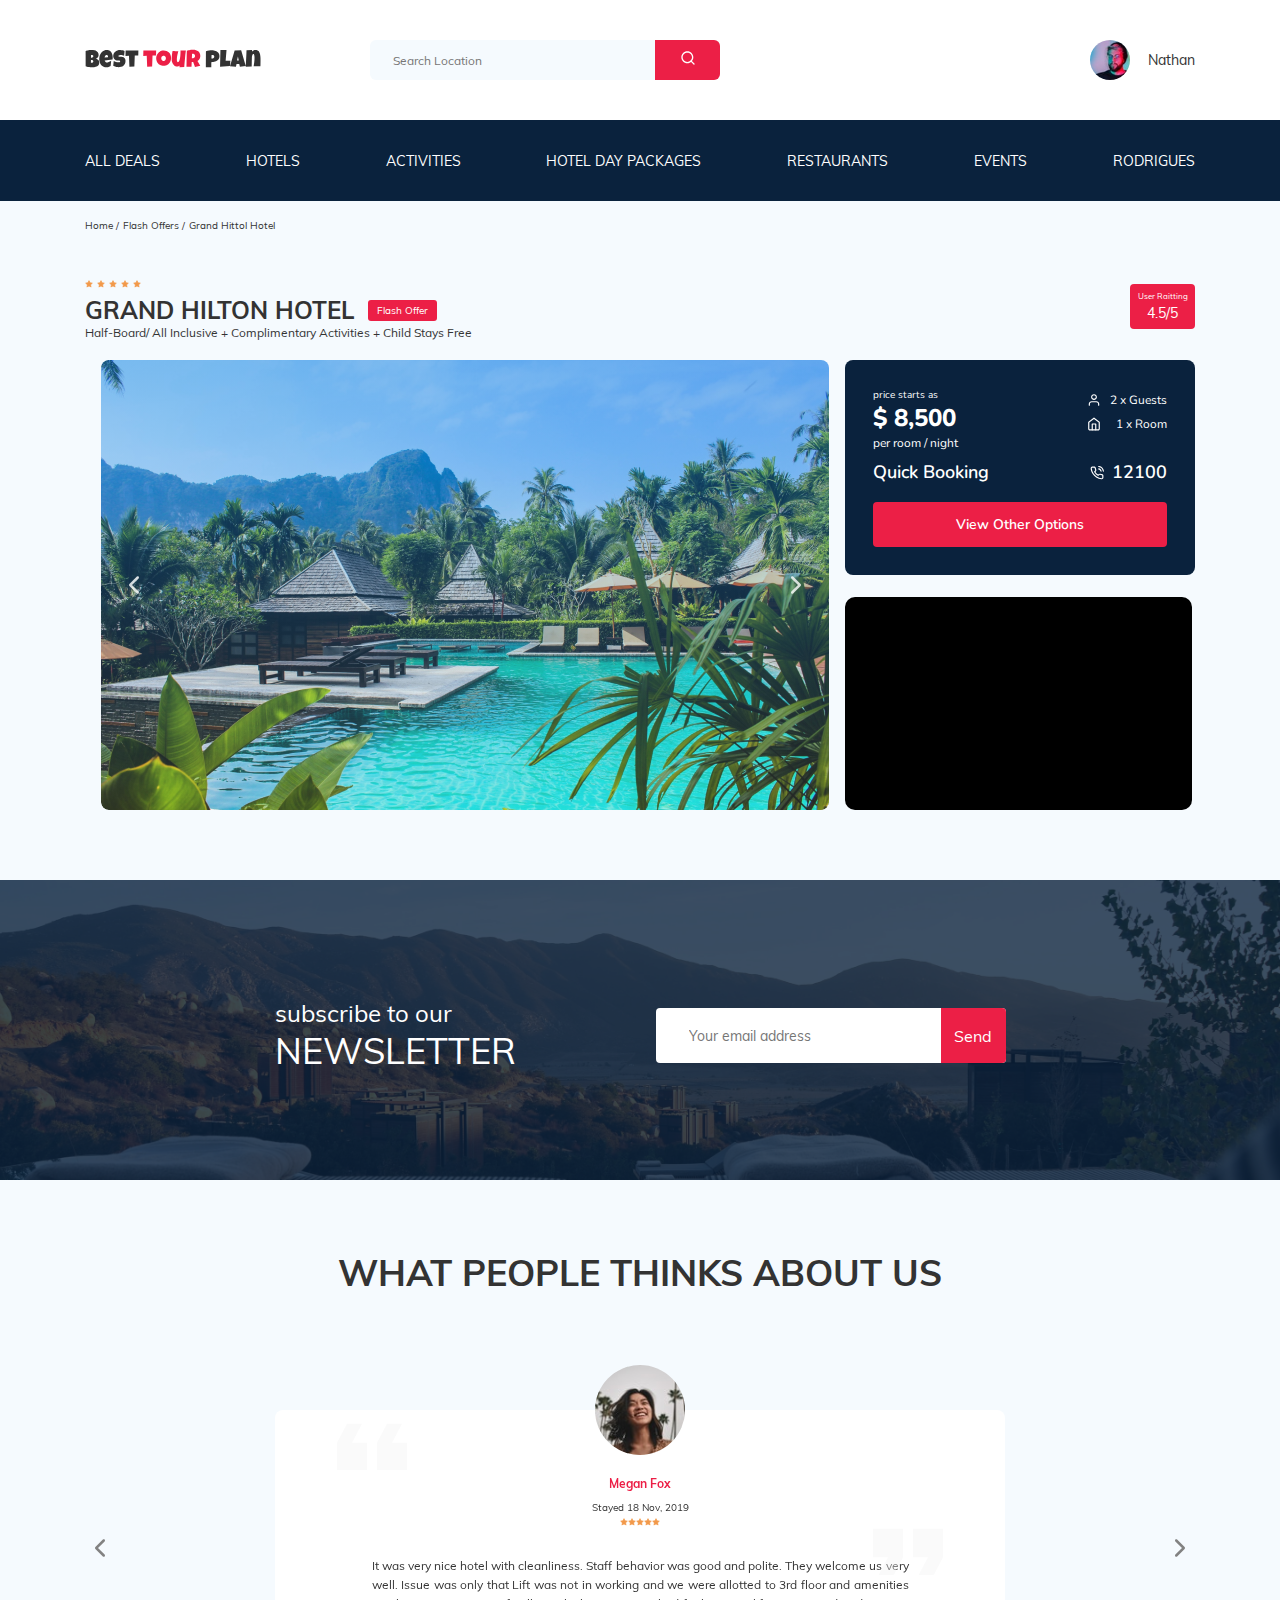
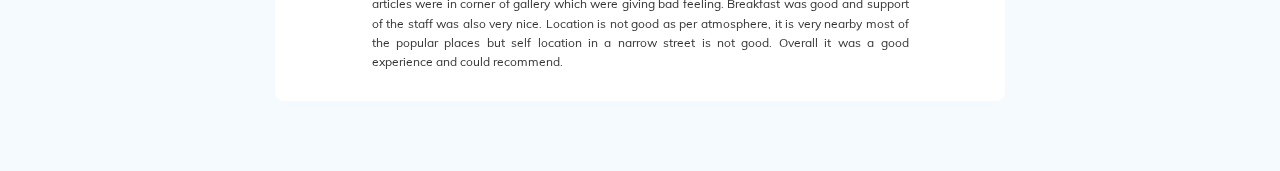
==== commit b5726080: "fix: hotel-slider images & responsive for reviews" ====
--- a/index.html
+++ b/index.html
@@ -135,35 +135,35 @@
               <!-- Slides -->
               <div class="swiper-slide hotel-slider__item">
                 <img
-                  class="swiper-slide__image hotel-slider__item"
+                  class="hotel-slider__image"
                   src="img/slide.png"
                   alt="slide"
                 />
               </div>
-              <div class="swiper-slide">
-                <img
-                  class="swiper-slide__image hotel-slider__item"
+              <div class="swiper-slide hotel-slider__item">
+                <img
+                  class="hotel-slider__image"
                   src="img/hotel-2-slide.jpg"
                   alt="slide"
                 />
               </div>
-              <div class="swiper-slide">
-                <img
-                  class="swiper-slide__image hotel-slider__item"
+              <div class="swiper-slide hotel-slider__item">
+                <img
+                  class="hotel-slider__image"
                   src="img/hotel-3-slide.jpg"
                   alt="slide"
                 />
               </div>
-              <div class="swiper-slide">
-                <img
-                  class="swiper-slide__image"
+              <div class="swiper-slide hotel-slider__item">
+                <img
+                  class="hotel-slider__image"
                   src="img/hotel-4-slide.jpg"
                   alt="slide"
                 />
               </div>
-              <div class="swiper-slide">
-                <img
-                  class="swiper-slide__image hotel-slider__item"
+              <div class="swiper-slide hotel-slider__item">
+                <img
+                  class="hotel-slider__image"
                   src="img/hotel-5-slide.jpg"
                   alt="slide"
                 />
--- a/css/style.css
+++ b/css/style.css
@@ -940,7 +940,7 @@
   -webkit-box-align: center;
       -ms-flex-align: center;
           align-items: center;
-  width: 730px;
+  max-width: 730px;
   margin: 45px auto 0;
   background-color: #fff;
   border-radius: 8px;
@@ -1062,7 +1062,7 @@
   .slider {
     width: 590px;
   }
-  .swiper-slide__image {
+  .hotel-slider__image {
     width: 100%;
     height: 100%;
     -o-object-fit: cover;
@@ -1117,14 +1117,17 @@
         -ms-flex-direction: row;
             flex-direction: row;
   }
+  .hotel-slider {
+    width: 100%;
+  }
   .booling {
     width: 340px;
   }
-  .slider {
-    width: 100%;
-  }
   .map {
     width: 340px;
+  }
+  .reviews-slider__item {
+    max-width: 580px;
   }
 }
 
@@ -1191,15 +1194,15 @@
             order: -1;
     margin-left: 0;
   }
-  .slider {
-    height: 350px;
-  }
   .hotel-right {
     -webkit-box-orient: vertical;
     -webkit-box-direction: normal;
         -ms-flex-direction: column;
             flex-direction: column;
     height: 450px;
+  }
+  .hotel-slider {
+    height: 350px;
   }
   .booking {
     width: 100%;
@@ -1218,17 +1221,40 @@
         -ms-flex-align: start;
             align-items: flex-start;
   }
+  .reviews-slider__item {
+    padding: 0 30px 30px;
+  }
+  .reviews-slider__item:after, .reviews-slider__item:before {
+    display: none;
+  }
+  .reviews-slider__button {
+    top: 32px;
+    -webkit-transform: translate(-50%, 0);
+            transform: translate(-50%, 0);
+  }
+  .reviews-slider__button--prev {
+    left: 50%;
+    margin-left: -65px;
+    -webkit-transform: translate(-50%, 0);
+            transform: translate(-50%, 0);
+  }
+  .reviews-slider__button--next {
+    right: 50%;
+    margin-right: -65px;
+    -webkit-transform: translate(50%, 0);
+            transform: translate(50%, 0);
+  }
 }
 
 @media (max-width: 576px) {
   .logo {
     width: 99px;
   }
-  .slider {
-    height: 179px;
-  }
-  .hotel__slifer {
+  .hotel__slider {
     margin-bottom: 20px;
+  }
+  .hotel-slider {
+    height: 250px;
   }
   .newsletter {
     padding: 76px 0 83px 0;
@@ -1249,5 +1275,13 @@
   .subscribe {
     width: 100%;
   }
+  .reviews__title {
+    font-style: normal;
+    font-weight: bold;
+    font-size: 18px;
+    line-height: 23px;
+    text-align: center;
+    text-transform: uppercase;
+  }
 }
 /*# sourceMappingURL=style.css.map */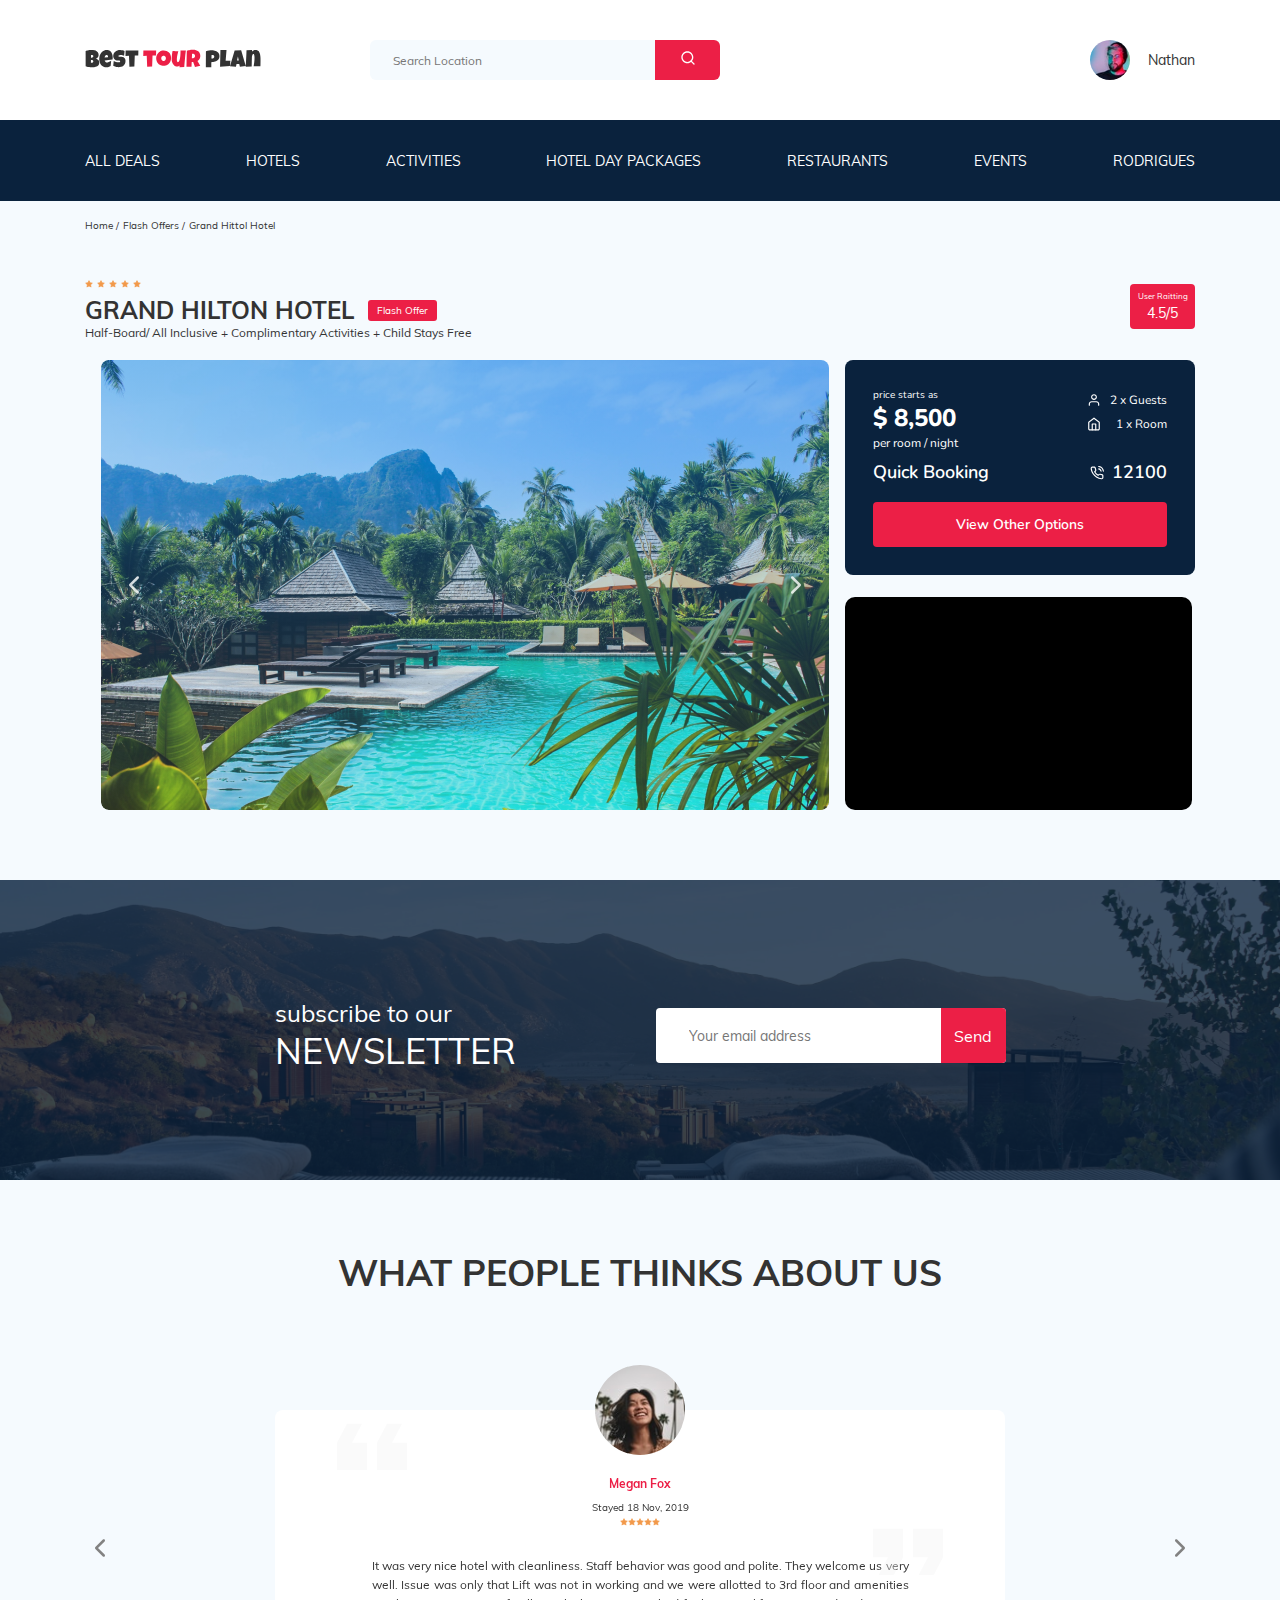
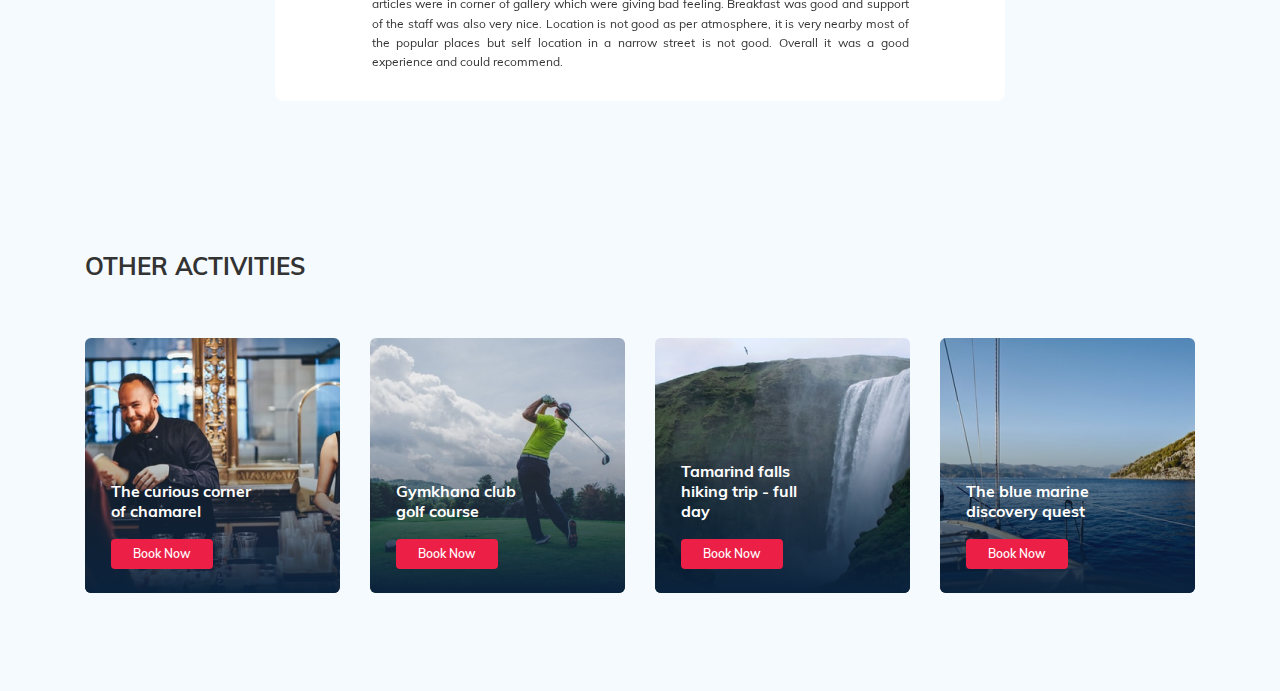
==== commit 8755057d: "creade: added activities section" ====
--- a/index.html
+++ b/index.html
@@ -341,6 +341,59 @@
       </div>
       <!-- /.container -->
     </section>
+    <section class="activities">
+      <div class="container">
+        <h2 class="activities__title">Other Activities</h2>
+        <div class="activities-wrapper">
+          <div class="card activities__card">
+            <img
+              src="img/activity-1.jpg"
+              alt="The curious corner 
+of chamarel"
+              class="card__image"
+            />
+            <h3 class="card__title">The curious corner of chamarel</h3>
+            <button class="card__button">Book Now</button>
+          </div>
+          <!-- /.card -->
+          <div class="card activities__card">
+            <img
+              src="img/activity-2.jpg"
+              alt="Gymkhana club golf
+course"
+              class="card__image"
+            />
+            <h3 class="card__title">Gymkhana club golf course</h3>
+            <button class="card__button">Book Now</button>
+          </div>
+          <!-- /.card -->
+          <div class="card activities__card">
+            <img
+              src="img/activity-3.jpg"
+              alt="Tamarind falls hiking
+trip - full day"
+              class="card__image"
+            />
+            <h3 class="card__title">Tamarind falls hiking trip - full day</h3>
+            <button class="card__button">Book Now</button>
+          </div>
+          <!-- /.card -->
+          <div class="card activities__card">
+            <img
+              src="img/activity-4.jpg"
+              alt="The blue marine discovery
+quest"
+              class="card__image"
+            />
+            <h3 class="card__title">The blue marine discovery quest</h3>
+            <button class="card__button">Book Now</button>
+          </div>
+          <!-- /.card -->
+        </div>
+        <!-- /.activities-wrapper -->
+      </div>
+      <!-- /.container -->
+    </section>
     <script src="js/swiper-bundle.min.js"></script>
     <script src="js/main.js"></script>
   </body>
--- a/css/style.css
+++ b/css/style.css
@@ -1055,6 +1055,95 @@
   margin: auto;
 }
 
+.activities {
+  padding: 60px 0 98px 0;
+}
+
+.activities__title {
+  font-style: normal;
+  font-weight: bold;
+  font-size: 24px;
+  line-height: 30px;
+  text-transform: uppercase;
+  margin-bottom: 57px;
+}
+
+.activities-wrapper {
+  display: -webkit-box;
+  display: -ms-flexbox;
+  display: flex;
+  -webkit-box-pack: justify;
+      -ms-flex-pack: justify;
+          justify-content: space-between;
+}
+
+.card {
+  position: relative;
+  display: -webkit-box;
+  display: -ms-flexbox;
+  display: flex;
+  -webkit-box-orient: vertical;
+  -webkit-box-direction: normal;
+      -ms-flex-direction: column;
+          flex-direction: column;
+  -webkit-box-align: start;
+      -ms-flex-align: start;
+          align-items: flex-start;
+  padding: 24px 26px;
+  width: 255px;
+  height: 255px;
+  border-radius: 6px;
+  overflow: hidden;
+}
+
+.card:before {
+  content: '';
+  position: absolute;
+  left: 0;
+  right: 0;
+  top: 0;
+  bottom: 0;
+  background: linear-gradient(179.83deg, rgba(196, 196, 196, 0) 35.34%, #0A223D 99.85%);
+  z-index: -1;
+}
+
+.card__image {
+  position: absolute;
+  left: 0;
+  right: 0;
+  top: 0;
+  bottom: 0;
+  width: 100%;
+  height: 100%;
+  -o-object-fit: cover;
+     object-fit: cover;
+  z-index: -2;
+}
+
+.card__title {
+  width: 145px;
+  margin-top: auto;
+  margin-bottom: 18px;
+  color: #ffffff;
+  font-style: normal;
+  font-weight: bold;
+  font-size: 16px;
+  line-height: 20px;
+}
+
+.card__button {
+  font-style: normal;
+  font-weight: 600;
+  font-size: 12px;
+  line-height: 16px;
+  color: #ffffff;
+  padding: 7px 22px;
+  border: none;
+  background-color: #EC1F46;
+  border-radius: 4px;
+  cursor: pointer;
+}
+
 @media (max-width: 1200px) {
   .container {
     max-width: 960px;
@@ -1068,6 +1157,10 @@
     -o-object-fit: cover;
        object-fit: cover;
   }
+  .card {
+    width: 230px;
+    height: 230px;
+  }
 }
 
 @media (max-width: 1110px) {
@@ -1128,6 +1221,17 @@
   }
   .reviews-slider__item {
     max-width: 580px;
+  }
+  .activities-wrapper {
+    -ms-flex-wrap: wrap;
+        flex-wrap: wrap;
+  }
+  .activities__card {
+    margin-bottom: 20px;
+  }
+  .card {
+    width: 340px;
+    height: 255px;
   }
 }
 
@@ -1244,6 +1348,14 @@
     -webkit-transform: translate(50%, 0);
             transform: translate(50%, 0);
   }
+  .activities {
+    padding-top: 40px;
+    padding-bottom: 60px;
+  }
+  .card {
+    width: 49%;
+    height: 255px;
+  }
 }
 
 @media (max-width: 576px) {
@@ -1283,5 +1395,8 @@
     text-align: center;
     text-transform: uppercase;
   }
+  .card {
+    width: 100%;
+  }
 }
 /*# sourceMappingURL=style.css.map */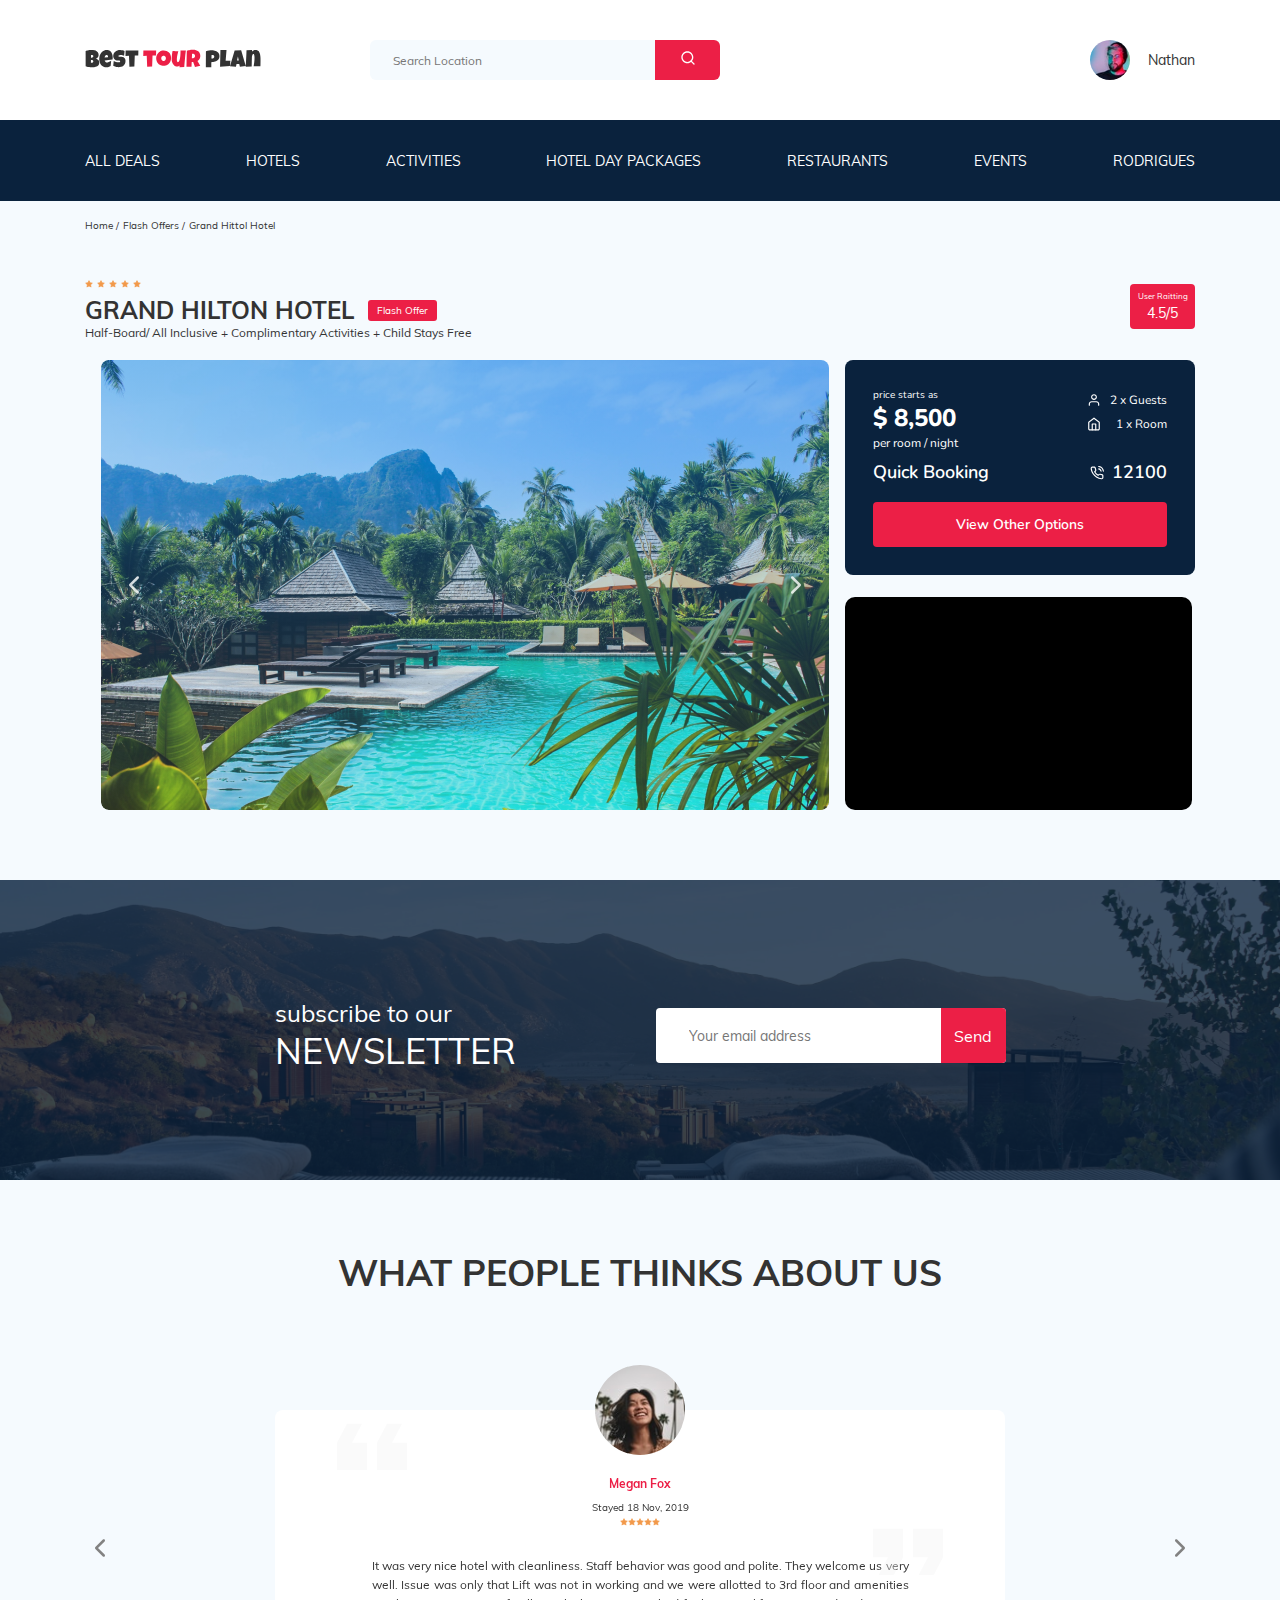
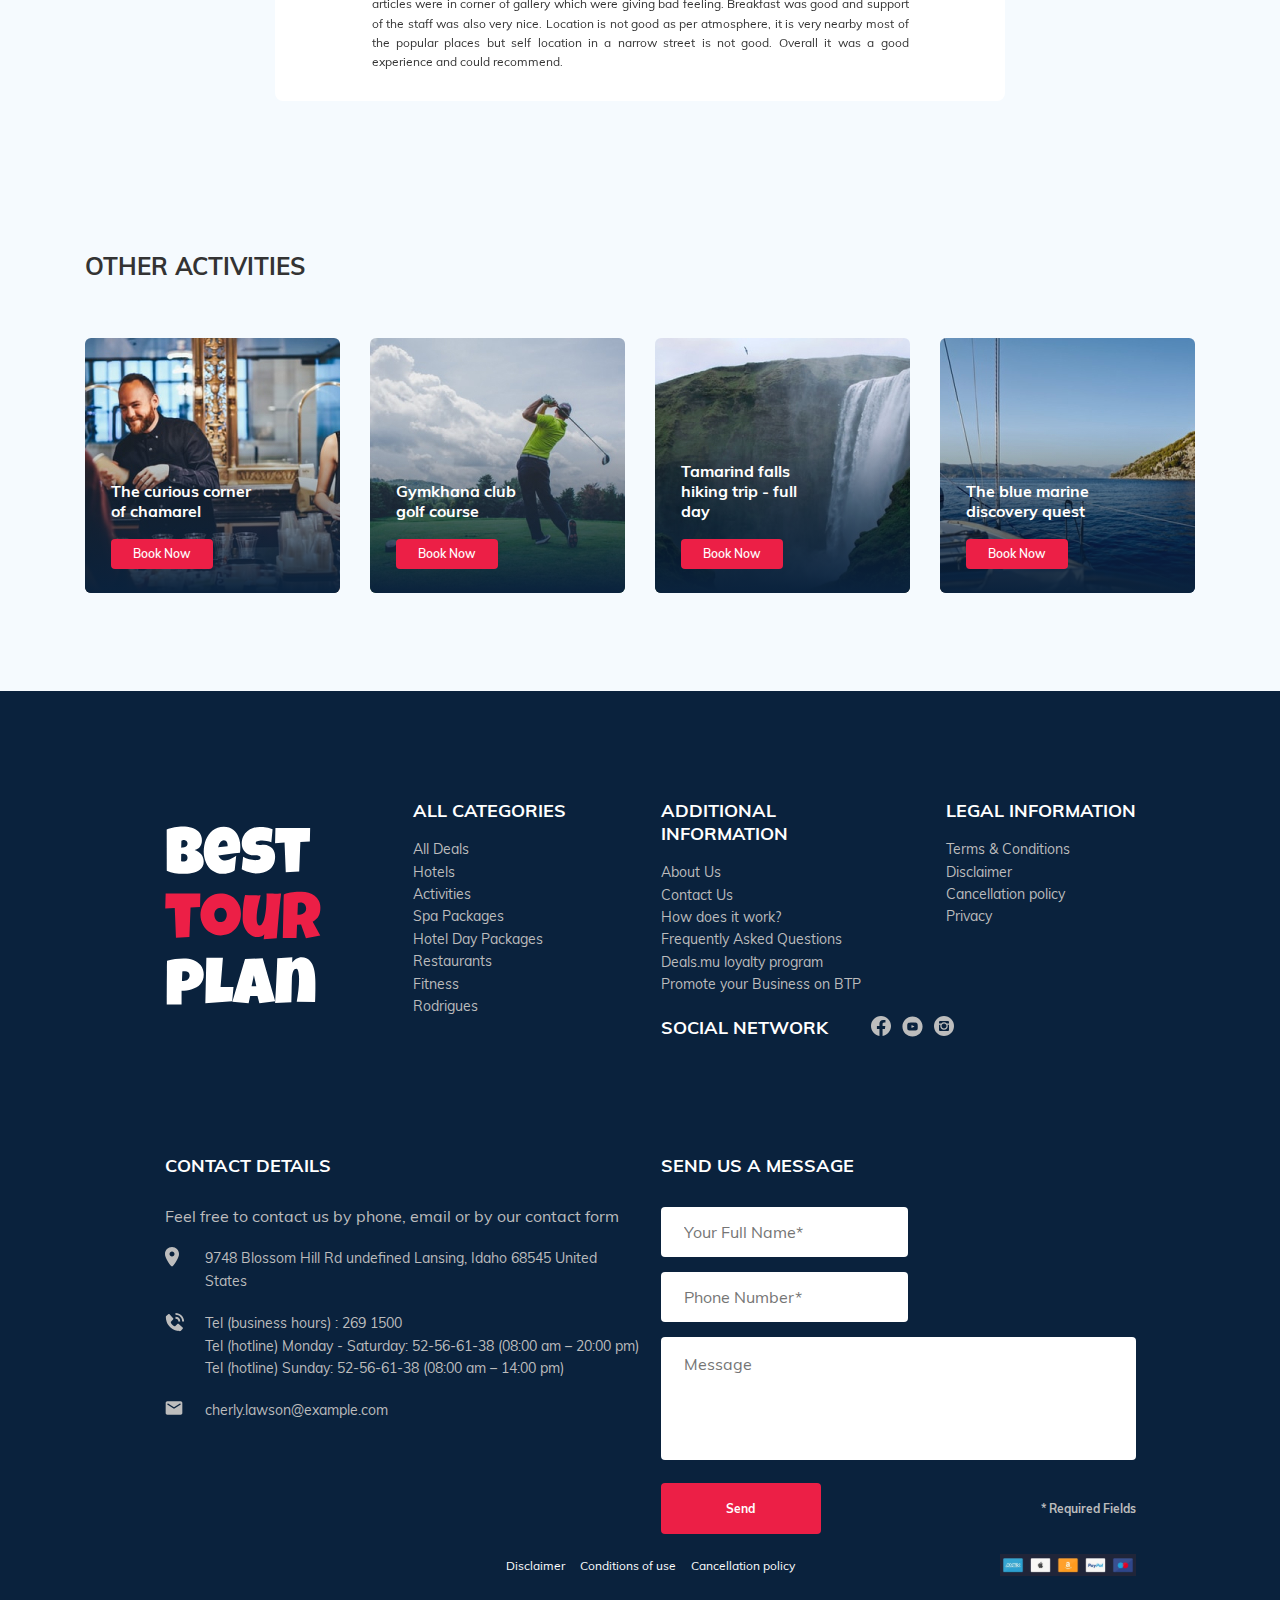
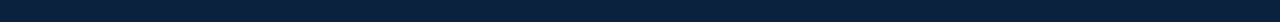
==== commit 1dbc82e4: "create: footer section" ====
--- a/index.html
+++ b/index.html
@@ -216,7 +216,7 @@
             <div class="map">
               <iframe
                 src="https://www.google.com/maps/embed?pb=!1m18!1m12!1m3!1d3952.041275564879!2d98.29254741532716!3d7.890750807946243!2m3!1f0!2f0!3f0!3m2!1i1024!2i768!4f13.1!3m3!1m2!1s0x30503b7bfcd9f903%3A0xf7065fac1e3d7c48!2sDoubleTree%20by%20Hilton%20Phuket%20Banthai%20Resort!5e0!3m2!1sru!2sru!4v1595938852348!5m2!1sru!2sru"
-                width="347"
+                width="348"
                 height="213"
                 frameborder="0"
                 style="border: 0;"
@@ -345,7 +345,7 @@
       <div class="container">
         <h2 class="activities__title">Other Activities</h2>
         <div class="activities-wrapper">
-          <div class="card activities__card">
+          <div class="card activities">
             <img
               src="img/activity-1.jpg"
               alt="The curious corner 
@@ -356,7 +356,7 @@
             <button class="card__button">Book Now</button>
           </div>
           <!-- /.card -->
-          <div class="card activities__card">
+          <div class="card activities">
             <img
               src="img/activity-2.jpg"
               alt="Gymkhana club golf
@@ -367,7 +367,7 @@
             <button class="card__button">Book Now</button>
           </div>
           <!-- /.card -->
-          <div class="card activities__card">
+          <div class="card activities">
             <img
               src="img/activity-3.jpg"
               alt="Tamarind falls hiking
@@ -378,7 +378,7 @@
             <button class="card__button">Book Now</button>
           </div>
           <!-- /.card -->
-          <div class="card activities__card">
+          <div class="card activities">
             <img
               src="img/activity-4.jpg"
               alt="The blue marine discovery
@@ -394,6 +394,192 @@
       </div>
       <!-- /.container -->
     </section>
+    <footer class="footer">
+      <div class="conteiner">
+        <div class="footer-wrapper">
+          <img
+            src="img/varticle-logo.svg"
+            alt="Logo: Best Tour Plan"
+            class="logo footer__logo"
+          />
+          <div class="footer__list footer__catigories">
+            <h3 class="footer__title">ALL CATEGORIES</h3>
+            <ul class="footer__ul">
+              <li class="footer__item">
+                <a href="#" class="footer__link">All Deals </a>
+              </li>
+              <li class="footer__item">
+                <a href="#" class="footer__link">Hotels</a>
+              </li>
+              <li class="footer__item">
+                <a href="#" class="footer__link">Activities</a>
+              </li>
+              <li class="footer__item">
+                <a href="#" class="footer__link">Spa Packages</a>
+              </li>
+              <li class="footer__item">
+                <a href="#" class="footer__link">Hotel Day Packages</a>
+              </li>
+              <li class="footer__item">
+                <a href="#" class="footer__link">Restaurants </a>
+              </li>
+              <li class="footer__item">
+                <a href="#" class="footer__link">Fitness</a>
+              </li>
+              <li class="footer__item">
+                <a href="#" class="footer__link">Rodrigues</a>
+              </li>
+            </ul>
+          </div>
+          <!-- /.footer__list -->
+          <div class="footer__list footer__additional">
+            <h3 class="footer__title">ADDITIONAL INFORMATION</h3>
+            <ul class="footer__ul">
+              <li class="footer__item">
+                <a href="#" class="footer__link">About Us</a>
+              </li>
+              <li class="footer__item">
+                <a href="#" class="footer__link">Contact Us</a>
+              </li>
+              <li class="footer__item">
+                <a href="#" class="footer__link">How does it work?</a>
+              </li>
+              <li class="footer__item">
+                <a href="#" class="footer__link">Frequently Asked Questions</a>
+              </li>
+              <li class="footer__item">
+                <a href="#" class="footer__link">Deals.mu loyalty program</a>
+              </li>
+              <li class="footer__item">
+                <a href="#" class="footer__link"
+                  >Promote your Business on BTP
+                </a>
+              </li>
+            </ul>
+          </div>
+          <!-- /.footer__list -->
+          <div class="footer__list footer__legal">
+            <h3 class="footer__title">LEGAL INFORMATION</h3>
+            <ul class="footer__ul">
+              <li class="footer__item">
+                <a href="#" class="footer__link">Terms & Conditions</a>
+              </li>
+              <li class="footer__item">
+                <a href="#" class="footer__link">Disclaimer</a>
+              </li>
+              <li class="footer__item">
+                <a href="#" class="footer__link">Cancellation policy</a>
+              </li>
+              <li class="footer__item">
+                <a href="#" class="footer__link">Privacy</a>
+              </li>
+            </ul>
+          </div>
+          <!-- /.footer__list -->
+          <div class="footer__social-network">
+            <h3 class="footer__title footer__title--inline">Social Network</h3>
+            <div class="footer__social-links">
+              <a href="#" class="footer__link"
+                ><img src="img/facebbok.svg" alt="icon: facebook"
+              /></a>
+              <a href="#" class="footer__link"
+                ><img src="img/youtube.svg" alt="icon: youtube"
+              /></a>
+              <a href="#" class="footer__link"
+                ><img src="img/instagram.svg" alt="icon: instagram"
+              /></a>
+            </div>
+            <!-- /.footer__social-links -->
+          </div>
+          <!-- /.footer__social-network -->
+          <div class="footer__contact-details footer__under">
+            <h3 class="footer__title footer__title--mb-3">Contact Details</h3>
+            <p class="footer__text">
+              Feel free to contact us by phone, email or by our contact form
+            </p>
+            <ul class="footer__ul">
+              <li class="footer__item footer__item--mb-2">
+                <div class="footer__icon-wrapper">
+                  <img
+                    class="footer__icon"
+                    src="img/map-marker.svg"
+                    alt="icon: map"
+                  />
+                </div>
+                9748 Blossom Hill Rd undefined Lansing, Idaho 68545 United
+                States
+              </li>
+              <li class="footer__item footer__item--mb-2">
+                <div class="footer__icon-wrapper">
+                  <img
+                    class="footer__icon"
+                    src="img/phone-calls.svg"
+                    alt="icon: phone"
+                  />
+                </div>
+                Tel (business hours) : 269 1500 <br />
+                Tel (hotline) Monday - Saturday: 52-56-61-38 (08:00 am – 20:00
+                pm) <br />
+                Tel (hotline) Sunday: 52-56-61-38 (08:00 am – 14:00 pm)
+              </li>
+              <li class="footer__item footer__item--mb-2">
+                <div class="footer__icon-wrapper">
+                  <img
+                    class="footer__icon"
+                    src="img/email.svg"
+                    alt="icon: email"
+                  />
+                </div>
+                cherly.lawson@example.com
+              </li>
+            </ul>
+          </div>
+          <!-- /.footer__contact-details -->
+          <div class="footer__contact-form footer__under">
+            <h3 class="footer__title footer__title--mb-3">Send us a message</h3>
+            <form action="#" class="footer__form">
+              <input
+                type="text"
+                class="input footer__input"
+                placeholder="Your Full Name*"
+              />
+              <input
+                type="text"
+                class="input footer__input"
+                placeholder="Phone Number*"
+              />
+              <textarea
+                class="footer__message"
+                cols="30"
+                rows="10"
+                placeholder="Message"
+              ></textarea>
+              <button class="button footer__button" type="submit">
+                Send
+              </button>
+              <span class="footer__info">* Required Fields</span>
+            </form>
+          </div>
+          <!-- /.footer__contact-form -->
+          <div class="footer-bottom">
+            <a href="#" class="footer-bottom__item">Disclaimer</a>
+            <a href="#" class="footer-bottom__item">Conditions of use</a>
+            <a href="#" class="footer-bottom__item">Cancellation policy</a>
+          </div>
+          <!-- /.footer__bottom -->
+          <div class="footer-icons">
+            <img
+              class="footer-icons__image"
+              src="img/icons-under-footer.svg"
+              alt="Icons: icons-under-footer"
+            />
+          </div>
+          <!-- /.footer-bottom__icons -->
+        </div>
+        <!-- /.footer-wrapper -->
+      </div>
+      <!-- /.conteiner -->
+    </footer>
     <script src="js/swiper-bundle.min.js"></script>
     <script src="js/main.js"></script>
   </body>
--- a/css/style.css
+++ b/css/style.css
@@ -1142,6 +1142,247 @@
   background-color: #EC1F46;
   border-radius: 4px;
   cursor: pointer;
+}
+
+.footer {
+  background-color: #0A223D;
+  color: #ffffff;
+  padding-top: 108px;
+  padding-bottom: 46px;
+  padding-left: 165px;
+  padding-right: 144px;
+}
+
+.footer-wrapper {
+  display: -ms-grid;
+  display: grid;
+  -ms-grid-columns: (minmax(min-content, 1fr))[4];
+      grid-template-columns: repeat(4, minmax(-webkit-min-content, 1fr));
+      grid-template-columns: repeat(4, minmax(min-content, 1fr));
+  grid-gap: 20px;
+}
+
+.footer__link {
+  list-style: none;
+}
+
+.footer__logo {
+  width: 156px;
+  -ms-grid-row: 1;
+  -ms-grid-row-span: 2;
+  grid-row: 1 / 3;
+  margin-top: 27px;
+}
+
+.footer__catigories {
+  -ms-grid-row: 1;
+  -ms-grid-row-span: 2;
+  grid-row: 1 / 3;
+}
+
+.footer__social-links {
+  display: -webkit-box;
+  display: -ms-flexbox;
+  display: flex;
+  -webkit-box-align: center;
+      -ms-flex-align: center;
+          align-items: center;
+  min-width: 83px;
+  -webkit-box-pack: justify;
+      -ms-flex-pack: justify;
+          justify-content: space-between;
+}
+
+.footer__social-network {
+  display: -webkit-box;
+  display: -ms-flexbox;
+  display: flex;
+  -ms-flex-line-pack: center;
+      align-content: center;
+  -ms-grid-row: 2;
+  -ms-grid-row-span: 1;
+  grid-row: 2 / 3;
+  grid-column: span 2;
+}
+
+.footer__contact-details {
+  grid-column: span 2;
+}
+
+.footer__contact-form {
+  grid-column: span 2;
+}
+
+.footer__form {
+  display: -webkit-box;
+  display: -ms-flexbox;
+  display: flex;
+  -webkit-box-align: center;
+      -ms-flex-align: center;
+          align-items: center;
+  -webkit-box-pack: justify;
+      -ms-flex-pack: justify;
+          justify-content: space-between;
+  -ms-flex-wrap: wrap;
+      flex-wrap: wrap;
+}
+
+.footer__additional {
+  padding: 0;
+}
+
+.footer__additional__title {
+  margin-right: 114px;
+}
+
+.footer__legal {
+  margin-left: auto;
+}
+
+.footer__ul {
+  padding: 0;
+  margin: 0;
+  list-style: none;
+}
+
+.footer__title {
+  font-style: normal;
+  font-weight: bold;
+  font-size: 18px;
+  line-height: 23px;
+  margin: 0 0 16px 0;
+  text-transform: uppercase;
+}
+
+.footer__title--inline {
+  margin: 0 43px 0 0;
+}
+
+.footer__title--mb-3 {
+  margin-bottom: 30px;
+}
+
+.footer__item {
+  display: -webkit-box;
+  display: -ms-flexbox;
+  display: flex;
+  -webkit-box-align: start;
+      -ms-flex-align: start;
+          align-items: flex-start;
+  font-style: normal;
+  font-weight: normal;
+  font-size: 14px;
+  line-height: 160%;
+  color: #BDBDBD;
+}
+
+.footer__item--mb-2 {
+  margin-bottom: 20px;
+}
+
+.footer__icon-wrapper {
+  min-width: 40px;
+}
+
+.footer__text {
+  color: #BDBDBD;
+  margin-bottom: 22px;
+}
+
+.footer__link {
+  text-decoration: none;
+  color: inherit;
+}
+
+.footer__under {
+  padding-top: 94px;
+}
+
+.footer__input {
+  background: #FFFFFF;
+  border-radius: 4px;
+  border: none;
+  padding: 0 23px;
+  height: 50px;
+  margin-bottom: 15px;
+  -ms-flex-preferred-size: 48%;
+      flex-basis: 48%;
+}
+
+.footer__message {
+  max-height: 123px;
+  background-color: #fff;
+  border-radius: 4px;
+  padding: 18px 23px;
+  border: none;
+  -ms-flex-preferred-size: 100%;
+      flex-basis: 100%;
+  margin-bottom: 23px;
+  resize: none;
+}
+
+.footer__button {
+  min-width: 160px;
+  min-height: 50px;
+  padding: 18px;
+  font-style: normal;
+  font-weight: bold;
+  font-size: 12px;
+  line-height: 15px;
+  color: #ffffff;
+  background-color: #EC1F46;
+  border: none;
+  border-radius: 4px;
+}
+
+.footer__info {
+  font-style: normal;
+  font-weight: bold;
+  font-size: 12px;
+  line-height: 15px;
+  color: #BDBDBD;
+}
+
+.footer-bottom {
+  display: -webkit-box;
+  display: -ms-flexbox;
+  display: flex;
+  margin: auto;
+  -ms-grid-column: 2;
+  -ms-grid-column-span: 2;
+  grid-column: 2/4;
+  text-align: center;
+}
+
+.footer-bottom__item {
+  color: #ffffff;
+  font-style: normal;
+  font-weight: normal;
+  font-size: 12px;
+  line-height: 15px;
+  text-decoration: none;
+  margin-right: 15px;
+}
+
+.footer-bottom__item:nth-child(3n) {
+  margin-right: 0;
+}
+
+.footer-icons {
+  display: -webkit-box;
+  display: -ms-flexbox;
+  display: flex;
+  -webkit-box-pack: end;
+      -ms-flex-pack: end;
+          justify-content: flex-end;
+  -webkit-box-align: center;
+      -ms-flex-align: center;
+          align-items: center;
+}
+
+.footer-icons__image {
+  width: 136px;
+  height: 22px;
 }
 
 @media (max-width: 1200px) {
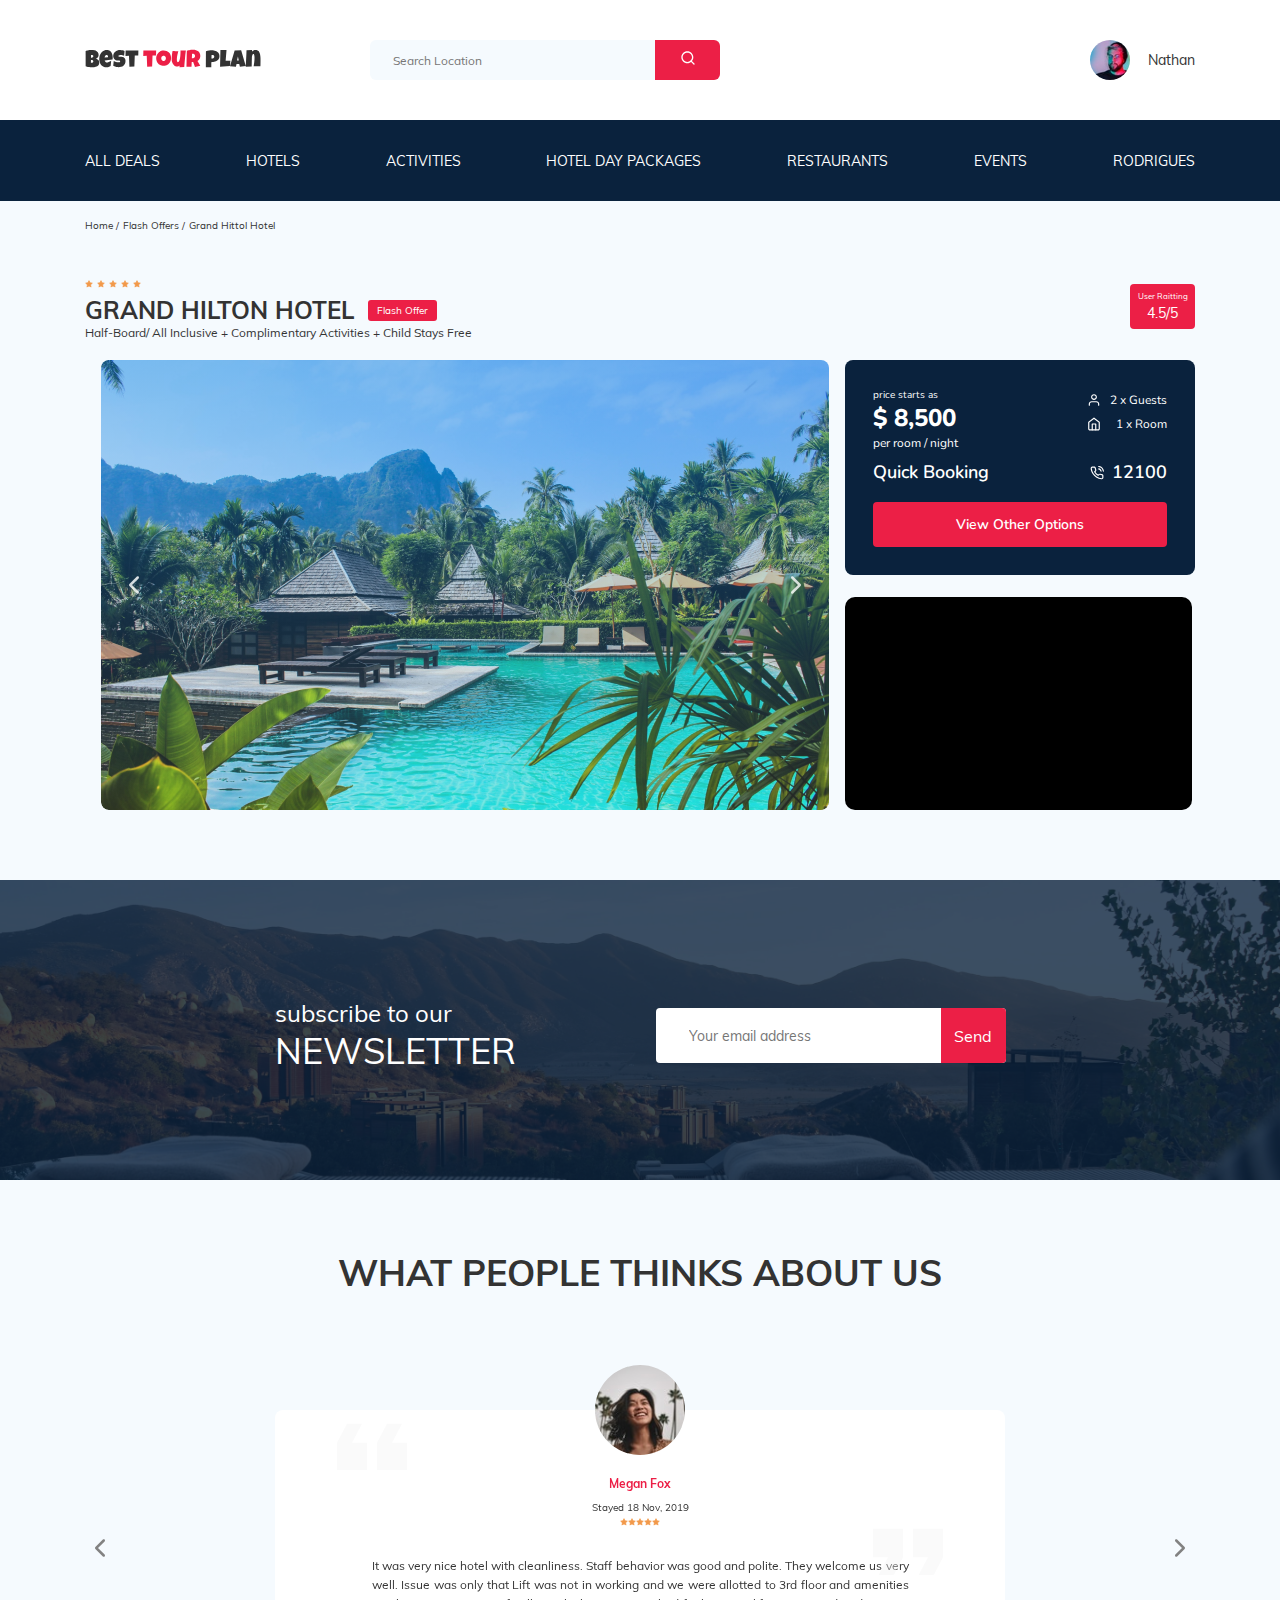
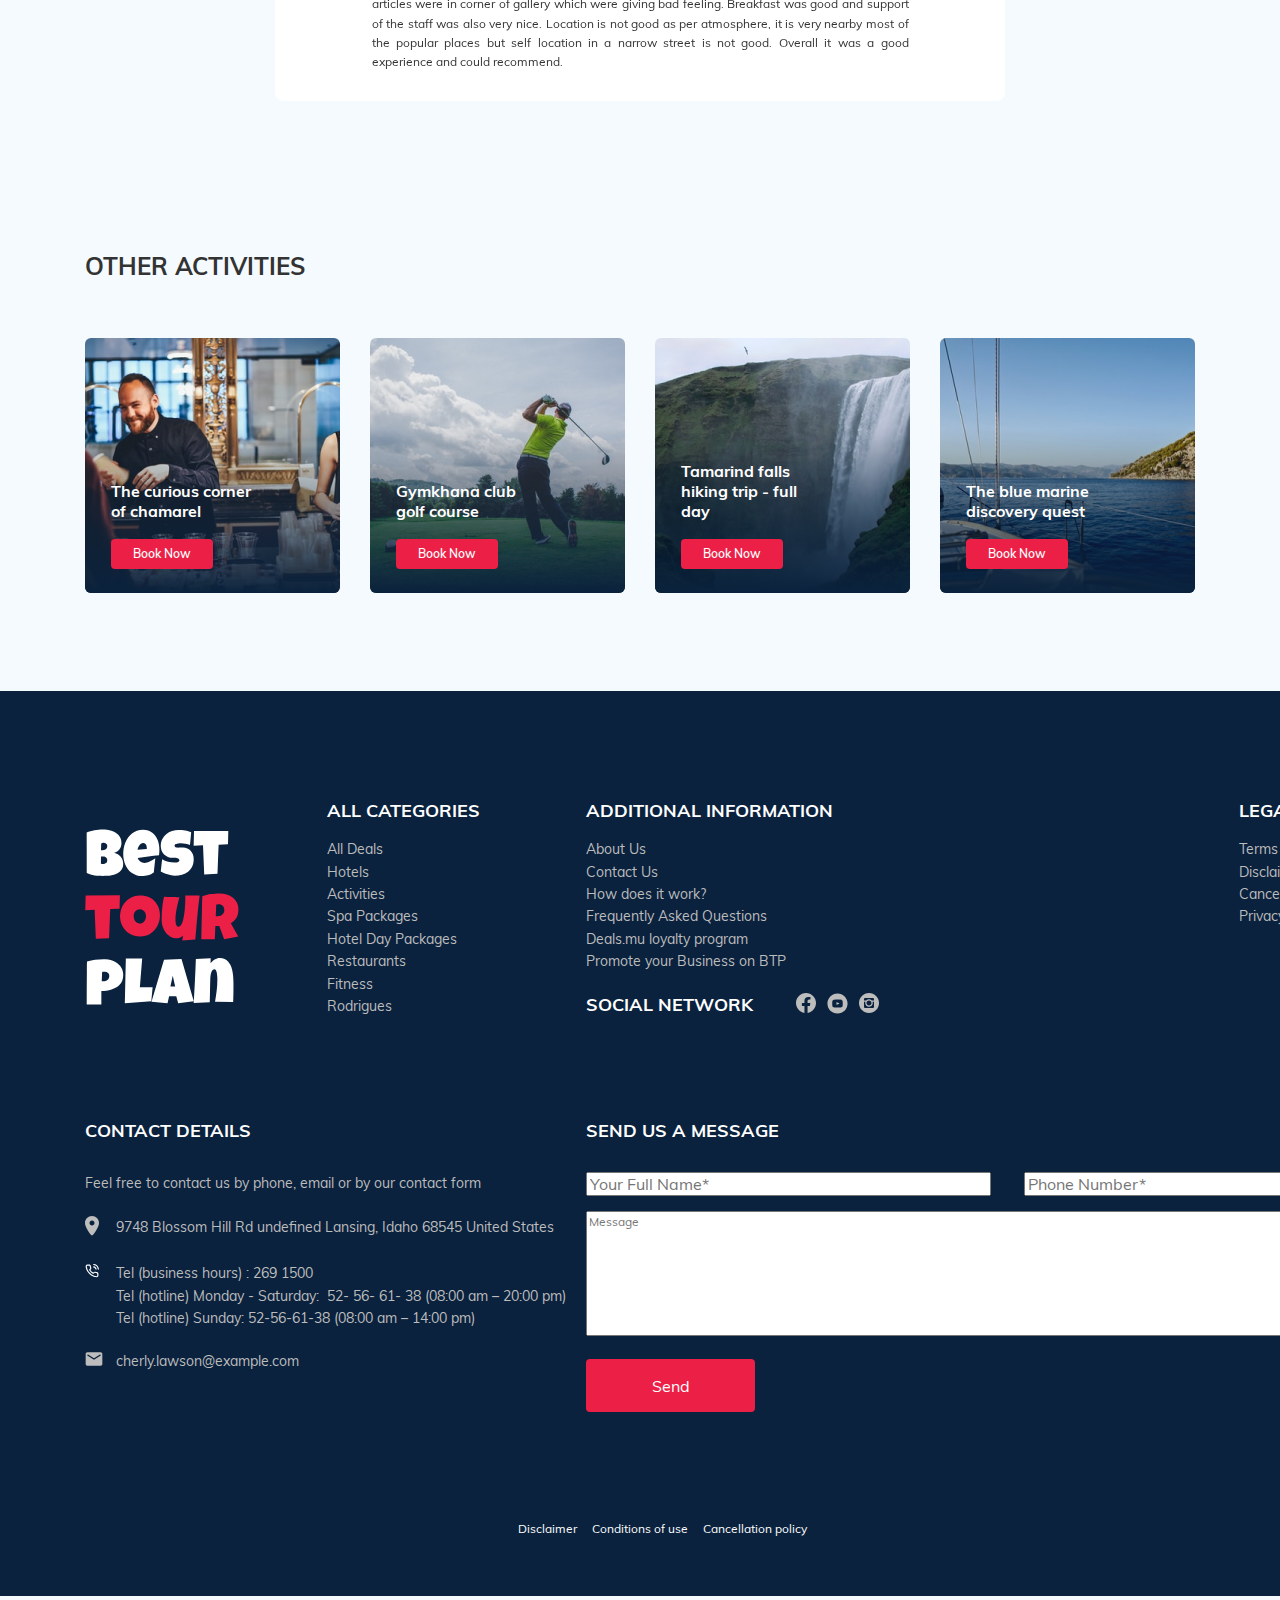
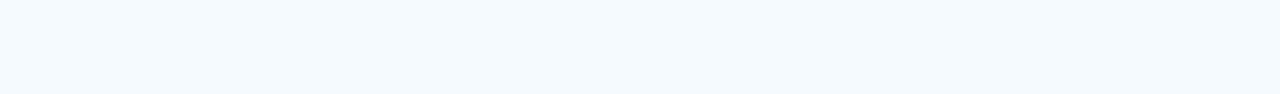
==== commit 9a4e74e2: "fix: problem" ====
--- a/index.html
+++ b/index.html
@@ -393,20 +393,15 @@
         <!-- /.activities-wrapper -->
       </div>
       <!-- /.container -->
-    </section>
     <footer class="footer">
-      <div class="conteiner">
+      <div class="container">
         <div class="footer-wrapper">
-          <img
-            src="img/varticle-logo.svg"
-            alt="Logo: Best Tour Plan"
-            class="logo footer__logo"
-          />
-          <div class="footer__list footer__catigories">
+          <img src="img/varticle-logo.svg" alt="logo" class="logo footer__logo" />
+          <div class="footer-list footer__categories">
             <h3 class="footer__title">ALL CATEGORIES</h3>
             <ul class="footer__ul">
               <li class="footer__item">
-                <a href="#" class="footer__link">All Deals </a>
+                <a href="#" class="footer__link">All Deals</a>
               </li>
               <li class="footer__item">
                 <a href="#" class="footer__link">Hotels</a>
@@ -415,13 +410,13 @@
                 <a href="#" class="footer__link">Activities</a>
               </li>
               <li class="footer__item">
-                <a href="#" class="footer__link">Spa Packages</a>
-              </li>
-              <li class="footer__item">
-                <a href="#" class="footer__link">Hotel Day Packages</a>
-              </li>
-              <li class="footer__item">
-                <a href="#" class="footer__link">Restaurants </a>
+                <a href="#" class="footer__link">Spa Packages </a>
+              </li>
+              <li class="footer__item">
+                <a href="#" class="footer__link">Hotel Day Packages </a>
+              </li>
+              <li class="footer__item">
+                <a href="#" class="footer__link">Restaurants</a>
               </li>
               <li class="footer__item">
                 <a href="#" class="footer__link">Fitness</a>
@@ -431,8 +426,8 @@
               </li>
             </ul>
           </div>
-          <!-- /.footer__list -->
-          <div class="footer__list footer__additional">
+          <!-- /.footer-list -->
+          <div class="footer-list footer__additional">
             <h3 class="footer__title">ADDITIONAL INFORMATION</h3>
             <ul class="footer__ul">
               <li class="footer__item">
@@ -451,24 +446,34 @@
                 <a href="#" class="footer__link">Deals.mu loyalty program</a>
               </li>
               <li class="footer__item">
-                <a href="#" class="footer__link"
-                  >Promote your Business on BTP
-                </a>
+                <a href="#" class="footer__link">Promote your Business on BTP</a>
               </li>
             </ul>
           </div>
-          <!-- /.footer__list -->
+          <!-- /.footer-list -->
+          <div class="footer__social-network">
+            <h3 class="footer__title footer__title--inline">Social Network</h3>
+            <div class="footer__social-links">
+              <a href="https://www.facebook.com" class="footer__link"><img src="img/facebbok.svg"
+                  alt="Icon: facebook" /></a>
+              <a href="https://www.youtube.com/" class="footer__link"><img src="img/youtube.svg" alt="Icon: youtube" /></a>
+              <a href="https://www.instagram.com" class="footer__link"><img src="img/instagram.svg"
+                  alt="Icon: instagram" /></a>
+            </div>
+            <!-- /.footer__social-links -->
+          </div>
+          <!-- /.footer__social-network -->
           <div class="footer__list footer__legal">
             <h3 class="footer__title">LEGAL INFORMATION</h3>
             <ul class="footer__ul">
               <li class="footer__item">
-                <a href="#" class="footer__link">Terms & Conditions</a>
+                <a href="#" class="footer__link">Terms & Conditions </a>
               </li>
               <li class="footer__item">
                 <a href="#" class="footer__link">Disclaimer</a>
               </li>
               <li class="footer__item">
-                <a href="#" class="footer__link">Cancellation policy</a>
+                <a href="#" class="footer__link">Cancellation policy </a>
               </li>
               <li class="footer__item">
                 <a href="#" class="footer__link">Privacy</a>
@@ -476,23 +481,7 @@
             </ul>
           </div>
           <!-- /.footer__list -->
-          <div class="footer__social-network">
-            <h3 class="footer__title footer__title--inline">Social Network</h3>
-            <div class="footer__social-links">
-              <a href="#" class="footer__link"
-                ><img src="img/facebbok.svg" alt="icon: facebook"
-              /></a>
-              <a href="#" class="footer__link"
-                ><img src="img/youtube.svg" alt="icon: youtube"
-              /></a>
-              <a href="#" class="footer__link"
-                ><img src="img/instagram.svg" alt="icon: instagram"
-              /></a>
-            </div>
-            <!-- /.footer__social-links -->
-          </div>
-          <!-- /.footer__social-network -->
-          <div class="footer__contact-details footer__under">
+          <div class="footer__contact-details">
             <h3 class="footer__title footer__title--mb-3">Contact Details</h3>
             <p class="footer__text">
               Feel free to contact us by phone, email or by our contact form
@@ -500,63 +489,45 @@
             <ul class="footer__ul">
               <li class="footer__item footer__item--mb-2">
                 <div class="footer__icon-wrapper">
-                  <img
-                    class="footer__icon"
-                    src="img/map-marker.svg"
-                    alt="icon: map"
-                  />
-                </div>
+                  <img class="footer__icon" src="img/map-marker.svg" alt="Icon: Map Marker" />
+                </div>
+                <!-- /.footer__icon-wrapper -->
                 9748 Blossom Hill Rd undefined Lansing, Idaho 68545 United
                 States
               </li>
               <li class="footer__item footer__item--mb-2">
                 <div class="footer__icon-wrapper">
-                  <img
-                    class="footer__icon"
-                    src="img/phone-calls.svg"
-                    alt="icon: phone"
-                  />
-                </div>
-                Tel (business hours) : 269 1500 <br />
-                Tel (hotline) Monday - Saturday: 52-56-61-38 (08:00 am – 20:00
-                pm) <br />
-                Tel (hotline) Sunday: 52-56-61-38 (08:00 am – 14:00 pm)
+                  <img class="footer__icon" src="img/phone-call.svg" alt="Icon: Phone call" />
+                </div>
+                <!-- /.footer__icon-wrapper -->
+                Tel (business hours) : 269 1500<br />
+                Tel (hotline) Monday - Saturday:
+                &nbsp;52-&nbsp;56-&nbsp;61-&nbsp;38 (08:00 am – 20:00 pm)<br />
+                Tel (hotline) Sunday: 52-56-61-38 (08:00 am – 14:00 pm)<br />
               </li>
               <li class="footer__item footer__item--mb-2">
                 <div class="footer__icon-wrapper">
-                  <img
-                    class="footer__icon"
-                    src="img/email.svg"
-                    alt="icon: email"
-                  />
-                </div>
+                  <img class="footer__icon" src="img/email.svg" alt="Icon: Email" />
+                </div>
+                <!-- /.footer__icon-wrapper -->
                 cherly.lawson@example.com
               </li>
             </ul>
           </div>
           <!-- /.footer__contact-details -->
-          <div class="footer__contact-form footer__under">
+          <div class="footer__contact-form">
             <h3 class="footer__title footer__title--mb-3">Send us a message</h3>
-            <form action="#" class="footer__form">
-              <input
-                type="text"
-                class="input footer__input"
-                placeholder="Your Full Name*"
-              />
-              <input
-                type="text"
-                class="input footer__input"
-                placeholder="Phone Number*"
-              />
-              <textarea
-                class="footer__message"
-                cols="30"
-                rows="10"
-                placeholder="Message"
-              ></textarea>
-              <button class="button footer__button" type="submit">
-                Send
-              </button>
+            <form action="send.php" method="POST" class="footer__form form">
+              <div class="footer__input-group">
+                <input type="text" class="input footer__input" placeholder="Your Full Name*" name="name" required
+                  minlength="2" />
+              </div>
+              <div class="footer__input-group">
+                <input type="tel" class="input footer__input phone-validate" placeholder="Phone Number*" name="phone"
+                  required minlength="18" />
+              </div>
+              <textarea class="message footer__message" placeholder="Message" name="message"></textarea>
+              <button class="button footer__button" type="submit">Send</button>
               <span class="footer__info">* Required Fields</span>
             </form>
           </div>
@@ -568,17 +539,13 @@
           </div>
           <!-- /.footer__bottom -->
           <div class="footer-icons">
-            <img
-              class="footer-icons__image"
-              src="img/icons-under-footer.svg"
-              alt="Icons: icons-under-footer"
-            />
+            <img class="footer-icons__image" src="img/icons-under-footer.svg" alt="Icons" />
           </div>
           <!-- /.footer-bottom__icons -->
         </div>
         <!-- /.footer-wrapper -->
       </div>
-      <!-- /.conteiner -->
+      <!-- /.container -->
     </footer>
     <script src="js/swiper-bundle.min.js"></script>
     <script src="js/main.js"></script>
--- a/css/style.css
+++ b/css/style.css
@@ -1090,6 +1090,7 @@
       -ms-flex-align: start;
           align-items: flex-start;
   padding: 24px 26px;
+  margin-bottom: 98px;
   width: 255px;
   height: 255px;
   border-radius: 6px;
@@ -1149,35 +1150,33 @@
   color: #ffffff;
   padding-top: 108px;
   padding-bottom: 46px;
-  padding-left: 165px;
-  padding-right: 144px;
 }
 
 .footer-wrapper {
   display: -ms-grid;
   display: grid;
-  -ms-grid-columns: (minmax(min-content, 1fr))[4];
-      grid-template-columns: repeat(4, minmax(-webkit-min-content, 1fr));
-      grid-template-columns: repeat(4, minmax(min-content, 1fr));
+  -ms-grid-columns: (minmax(max-content, 1fr))[4];
+      grid-template-columns: repeat(4, minmax(-webkit-max-content, 1fr));
+      grid-template-columns: repeat(4, minmax(max-content, 1fr));
   grid-gap: 20px;
-}
-
-.footer__link {
-  list-style: none;
+  grid-auto-rows: minmax(43px, -webkit-min-content);
+  grid-auto-rows: minmax(43px, min-content);
 }
 
 .footer__logo {
-  width: 156px;
+  width: 154px;
   -ms-grid-row: 1;
   -ms-grid-row-span: 2;
-  grid-row: 1 / 3;
-  margin-top: 27px;
-}
-
-.footer__catigories {
+  grid-row: 1/3;
+  -ms-flex-item-align: center;
+      -ms-grid-row-align: center;
+      align-self: center;
+}
+
+.footer__categories {
   -ms-grid-row: 1;
-  -ms-grid-row-span: 2;
-  grid-row: 1 / 3;
+  -ms-grid-row-span: 3;
+  grid-row: 1/4;
 }
 
 .footer__social-links {
@@ -1197,11 +1196,12 @@
   display: -webkit-box;
   display: -ms-flexbox;
   display: flex;
-  -ms-flex-line-pack: center;
-      align-content: center;
+  -webkit-box-align: start;
+      -ms-flex-align: start;
+          align-items: start;
   -ms-grid-row: 2;
-  -ms-grid-row-span: 1;
-  grid-row: 2 / 3;
+  -ms-grid-row-span: 2;
+  grid-row: 2/4;
   grid-column: span 2;
 }
 
@@ -1211,15 +1211,16 @@
 
 .footer__contact-form {
   grid-column: span 2;
+  margin-bottom: 75px;
 }
 
 .footer__form {
   display: -webkit-box;
   display: -ms-flexbox;
   display: flex;
-  -webkit-box-align: center;
-      -ms-flex-align: center;
-          align-items: center;
+  -webkit-box-align: start;
+      -ms-flex-align: start;
+          align-items: flex-start;
   -webkit-box-pack: justify;
       -ms-flex-pack: justify;
           justify-content: space-between;
@@ -1227,18 +1228,6 @@
       flex-wrap: wrap;
 }
 
-.footer__additional {
-  padding: 0;
-}
-
-.footer__additional__title {
-  margin-right: 114px;
-}
-
-.footer__legal {
-  margin-left: auto;
-}
-
 .footer__ul {
   padding: 0;
   margin: 0;
@@ -1262,13 +1251,14 @@
   margin-bottom: 30px;
 }
 
+.footer__legal {
+  margin-left: auto;
+}
+
 .footer__item {
   display: -webkit-box;
   display: -ms-flexbox;
   display: flex;
-  -webkit-box-align: start;
-      -ms-flex-align: start;
-          align-items: flex-start;
   font-style: normal;
   font-weight: normal;
   font-size: 14px;
@@ -1281,12 +1271,16 @@
 }
 
 .footer__icon-wrapper {
-  min-width: 40px;
+  min-width: 31px;
 }
 
 .footer__text {
+  margin-bottom: 22px;
   color: #BDBDBD;
-  margin-bottom: 22px;
+  font-style: normal;
+  font-weight: normal;
+  font-size: 14px;
+  line-height: 160%;
 }
 
 .footer__link {
@@ -1294,53 +1288,44 @@
   color: inherit;
 }
 
-.footer__under {
-  padding-top: 94px;
-}
-
 .footer__input {
-  background: #FFFFFF;
-  border-radius: 4px;
-  border: none;
-  padding: 0 23px;
-  height: 50px;
+  width: 100%;
+}
+
+.footer__input-group {
   margin-bottom: 15px;
   -ms-flex-preferred-size: 48%;
       flex-basis: 48%;
 }
 
 .footer__message {
-  max-height: 123px;
-  background-color: #fff;
-  border-radius: 4px;
-  padding: 18px 23px;
-  border: none;
+  height: 125px;
+  resize: none;
+  outline: none;
   -ms-flex-preferred-size: 100%;
       flex-basis: 100%;
   margin-bottom: 23px;
-  resize: none;
+  font-style: normal;
+  font-weight: normal;
+  font-size: 12px;
+  line-height: 15px;
 }
 
 .footer__button {
-  min-width: 160px;
-  min-height: 50px;
-  padding: 18px;
+  border-radius: 4px;
+  padding: 18px 65px 17px 66px;
+  background-color: #EC1F46;
+  color: #ffffff;
+  border: none;
+}
+
+.footer__info {
   font-style: normal;
   font-weight: bold;
   font-size: 12px;
   line-height: 15px;
-  color: #ffffff;
-  background-color: #EC1F46;
-  border: none;
-  border-radius: 4px;
-}
-
-.footer__info {
-  font-style: normal;
-  font-weight: bold;
-  font-size: 12px;
-  line-height: 15px;
-  color: #BDBDBD;
+  color: #E0E0E0;
+  margin-top: 15px;
 }
 
 .footer-bottom {
@@ -1401,6 +1386,29 @@
   .card {
     width: 230px;
     height: 230px;
+  }
+  .footer__input {
+    -ms-flex-preferred-size: 100%;
+        flex-basis: 100%;
+  }
+  .footer__logo {
+    -ms-grid-row: 1;
+    -ms-grid-row-span: 1;
+    grid-row: 1 / 2;
+  }
+  .footer__social-network {
+    -ms-grid-row: 1;
+    -ms-grid-row-span: 1;
+    grid-row: 1 / 2;
+    grid-column: span 4;
+  }
+  .footer__contact-details {
+    max-width: 539px;
+  }
+  .footer__catigories {
+    -ms-grid-row: 2;
+    -ms-grid-row-span: 1;
+    grid-row: 2 / 3;
   }
 }
 
